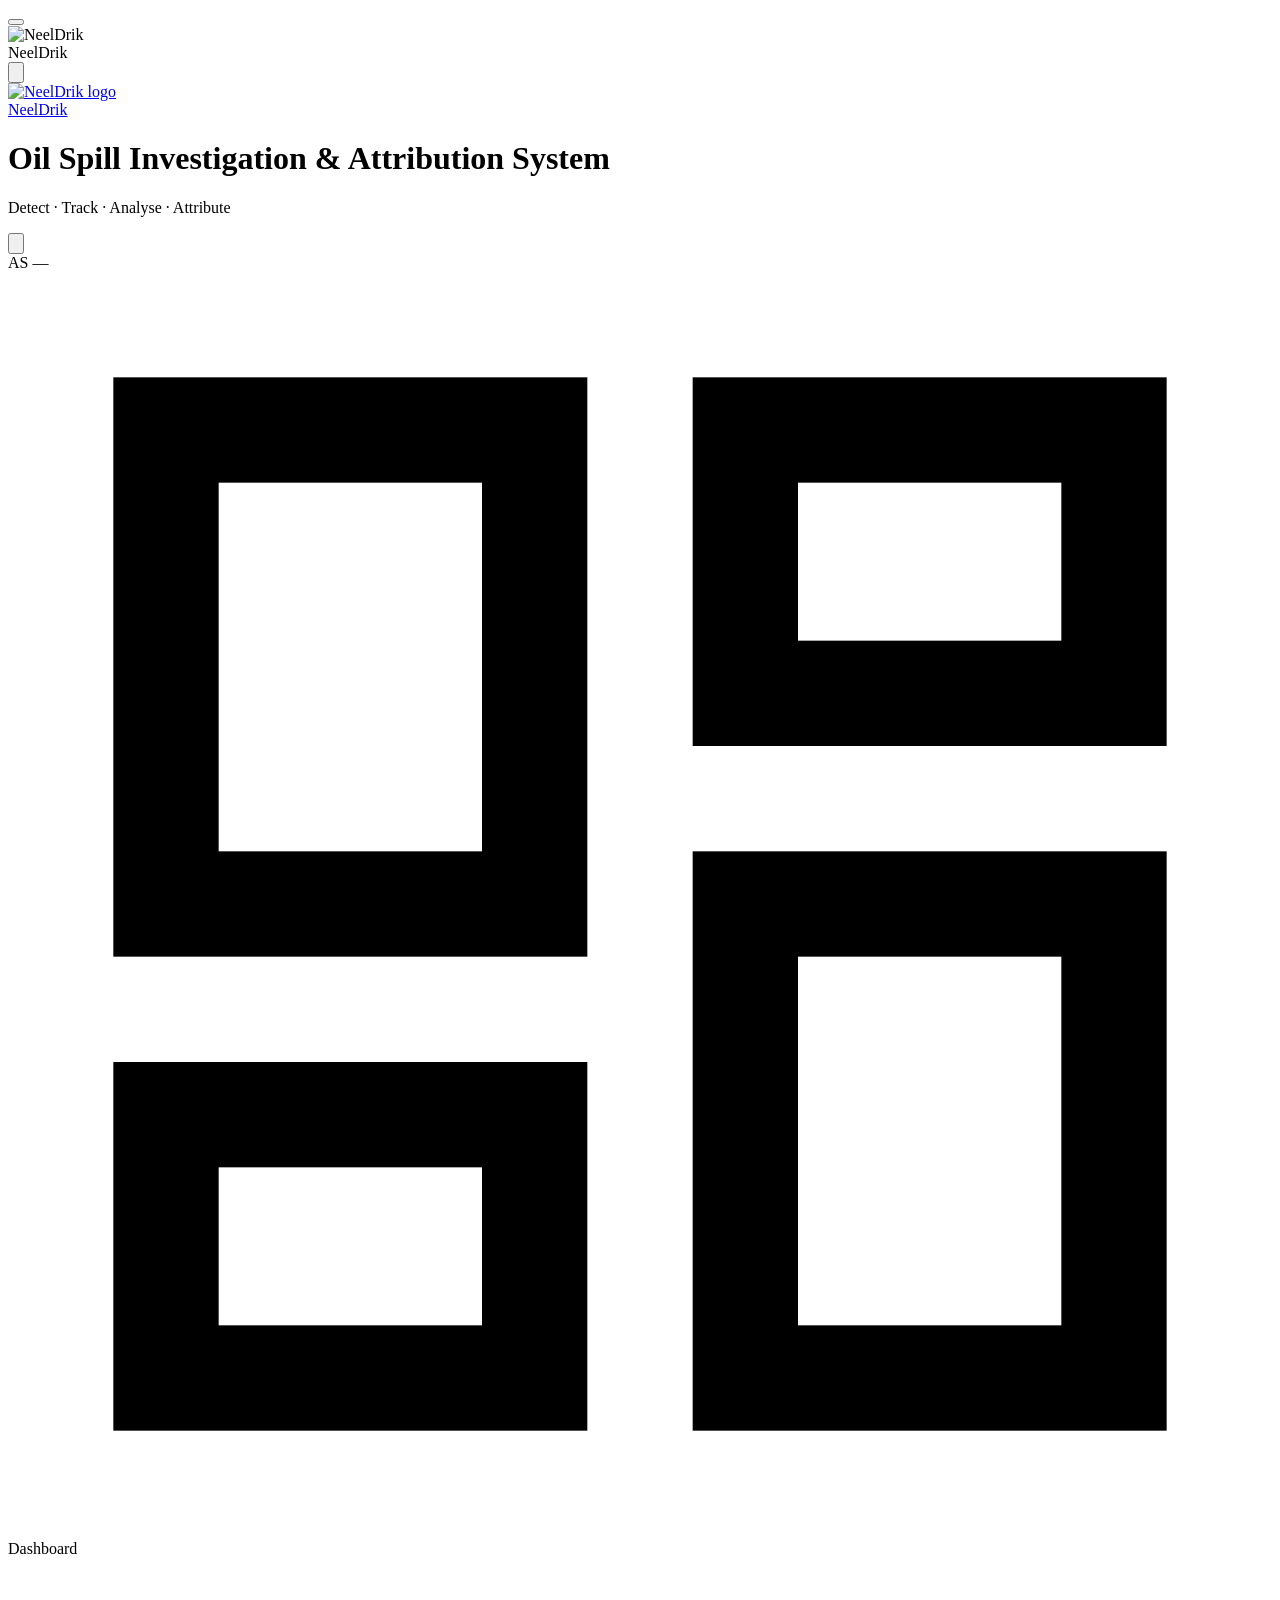
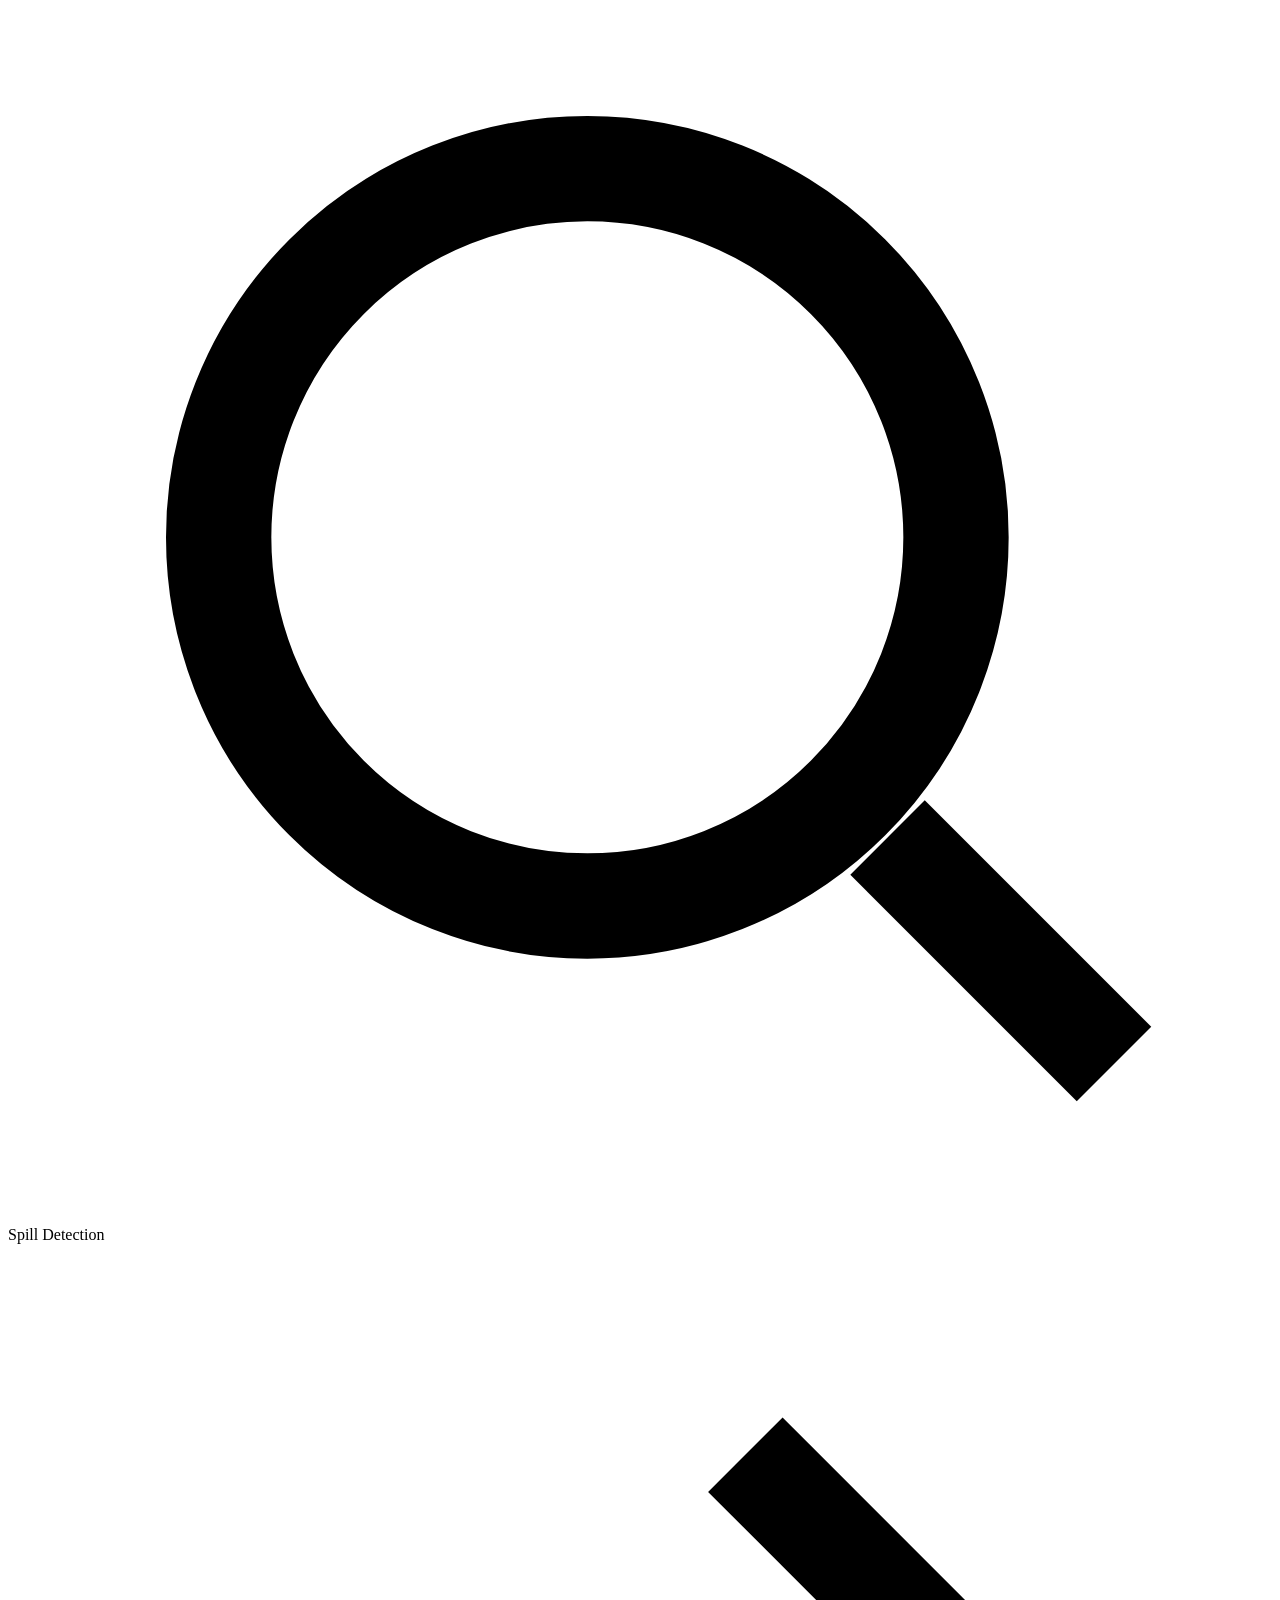
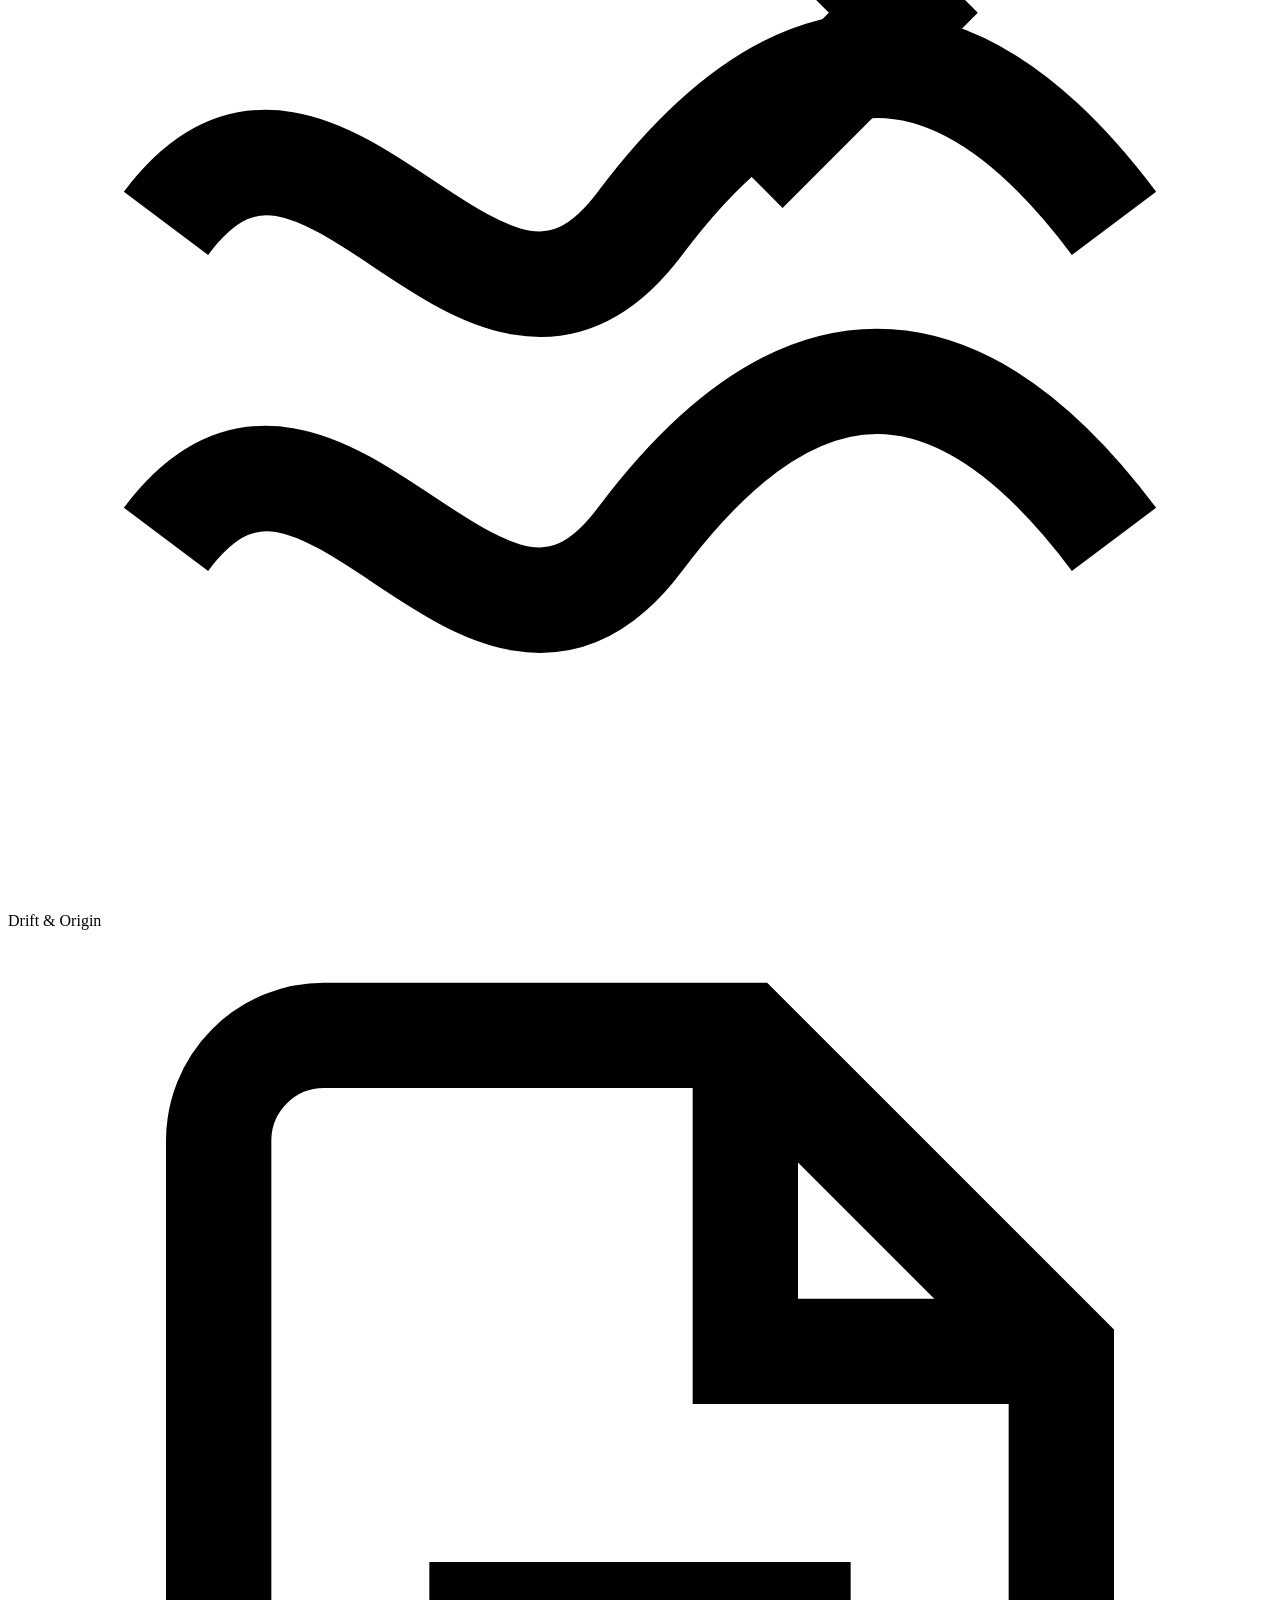
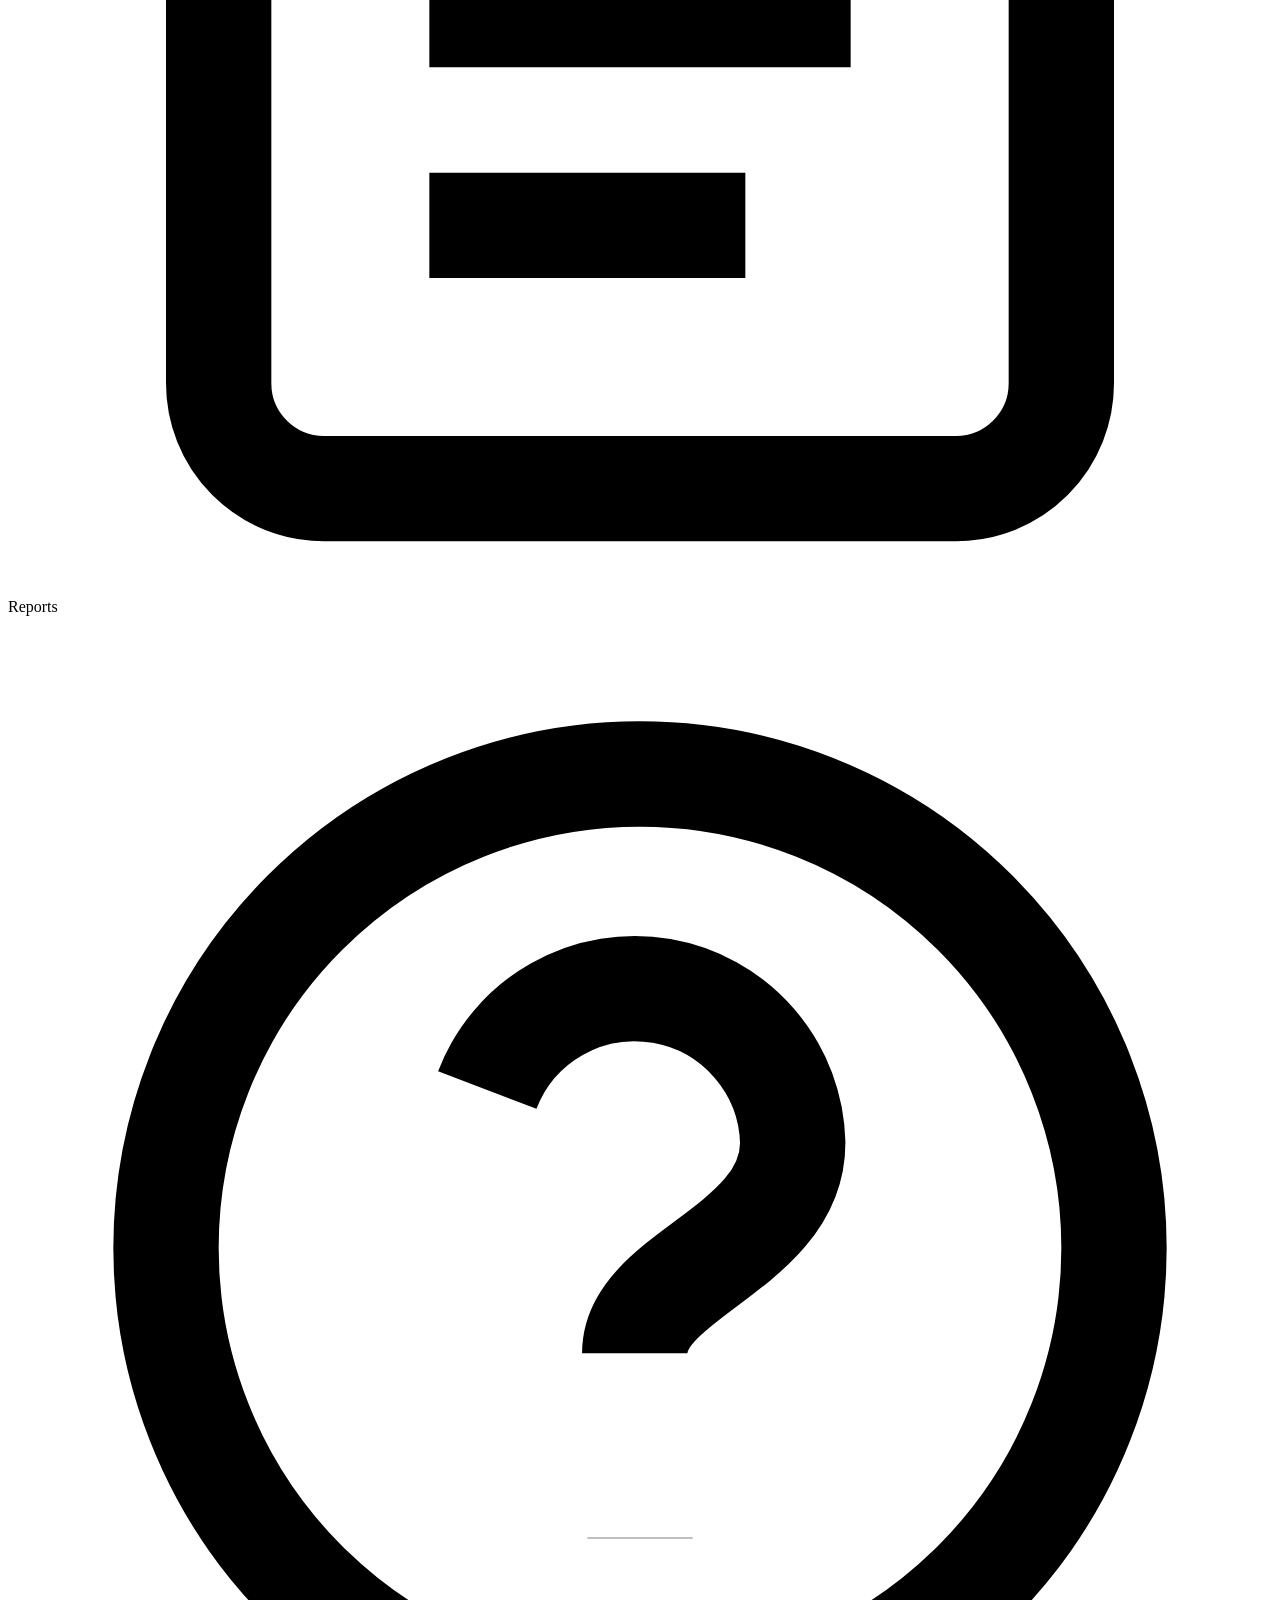
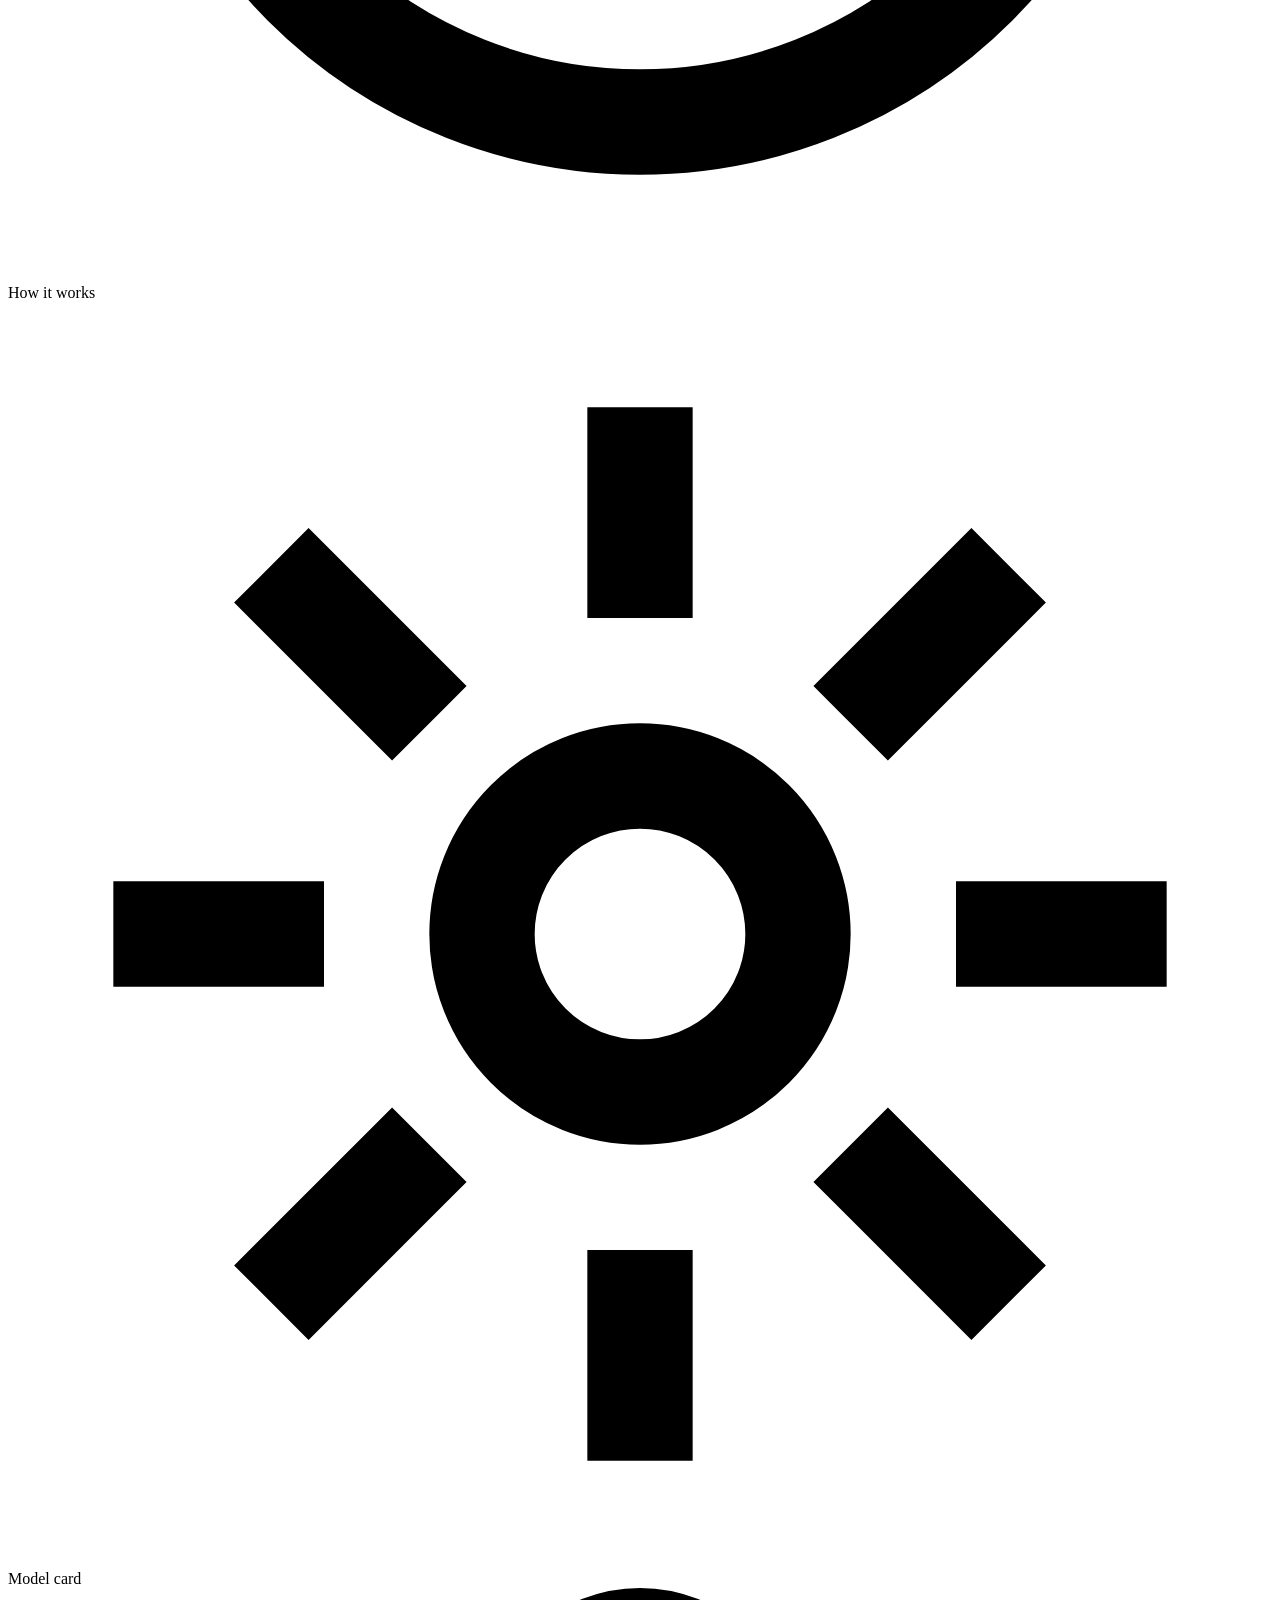
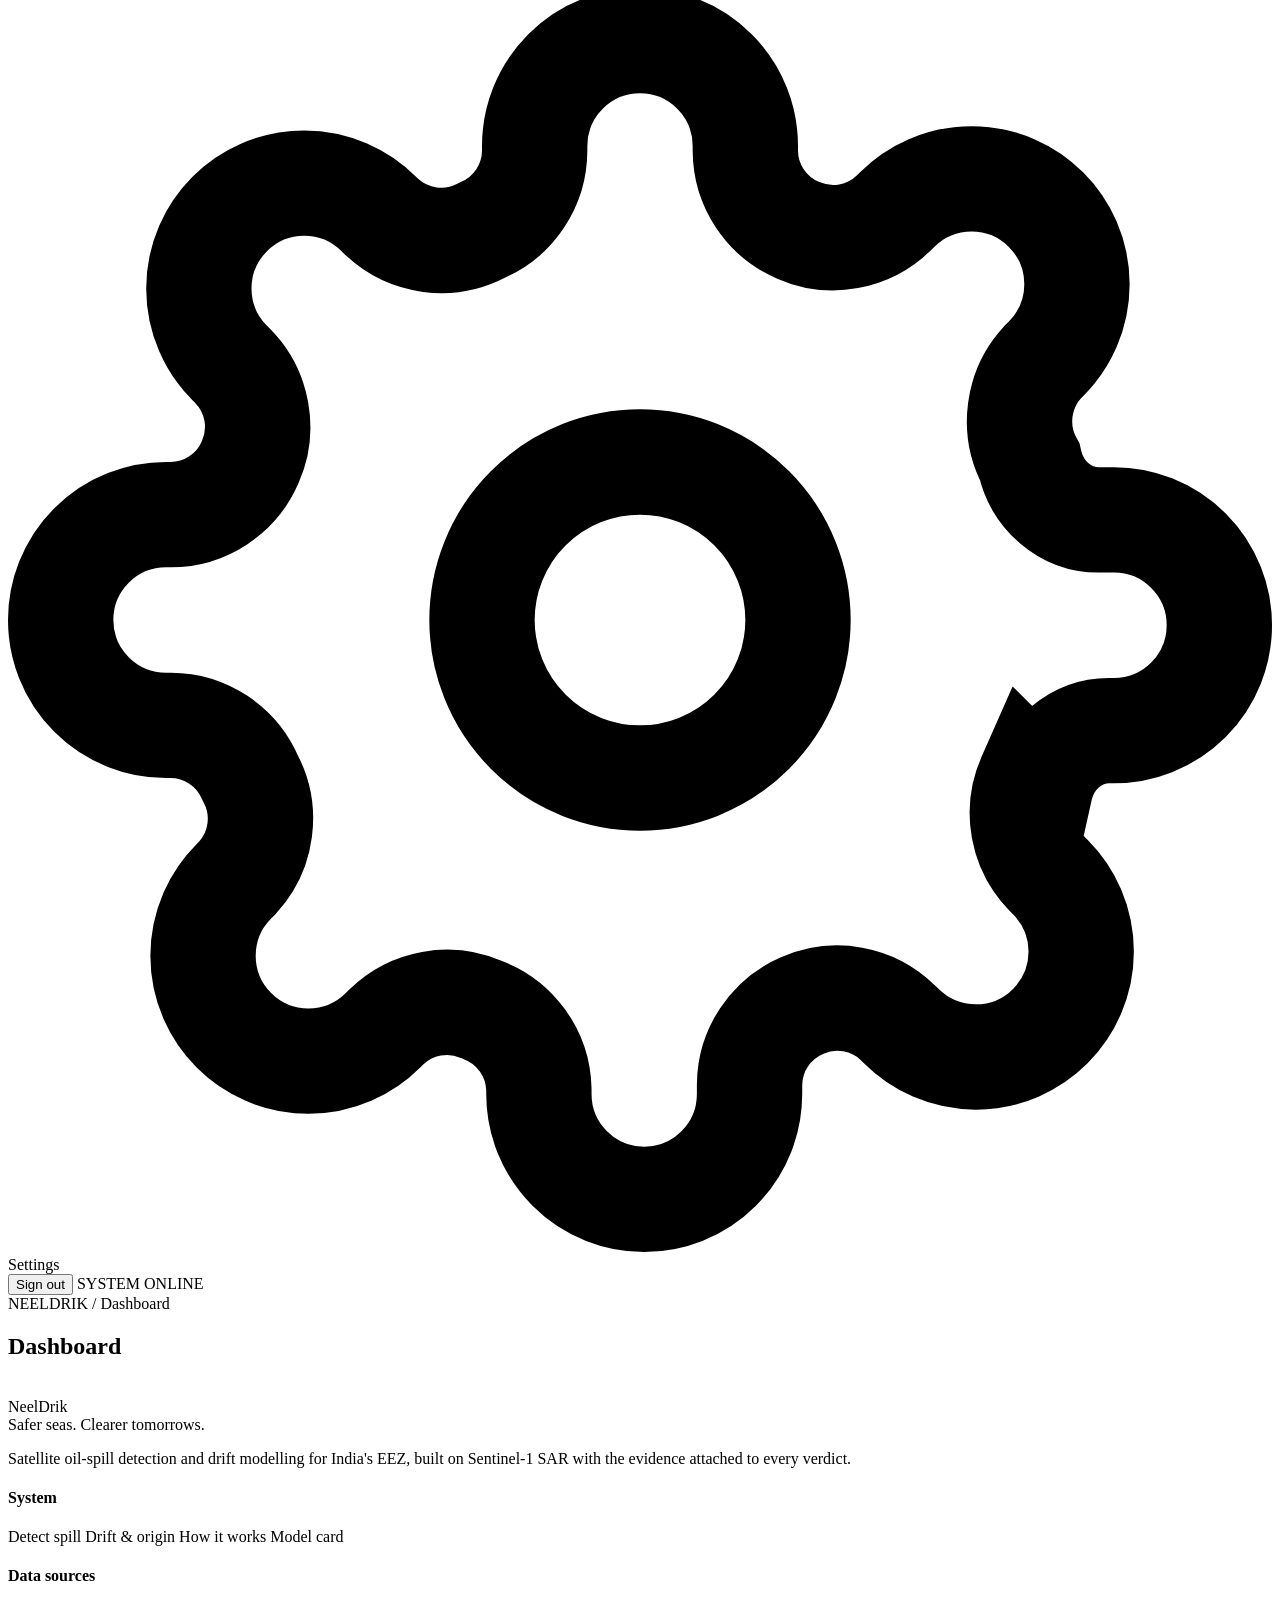
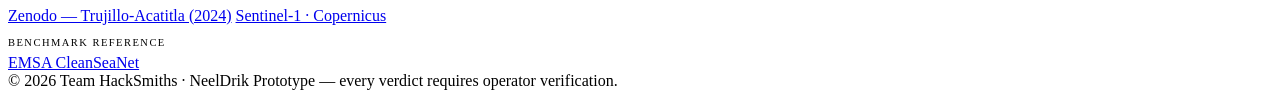
==== frontend/app.html @ c6e19e72 "Fix look-alike over-calling, flat 99.9% confidence and the detection-open race - decide.py: LOOKALIK" ====
<!doctype html>
<html lang="en" data-theme="light">
<head>
<meta charset="utf-8">
<script>
/* Applied before first paint so the theme never flashes. */
(function(){try{
  var t=localStorage.getItem('nd-theme');
  document.documentElement.setAttribute('data-theme', t==='dark'?'dark':'light');
}catch(e){document.documentElement.setAttribute('data-theme','light');}})();
</script>

<meta name="viewport" content="width=device-width,initial-scale=1,viewport-fit=cover">
<meta name="theme-color" content="#EAF1F8" media="(prefers-color-scheme: light)">
<meta name="theme-color" content="#050B18" media="(prefers-color-scheme: dark)">
<title>NeelDrik — detection console</title>
<link rel="icon" href="/static/img/favicon.png" type="image/png">
<link rel="preconnect" href="https://fonts.googleapis.com">
<link rel="preconnect" href="https://fonts.gstatic.com" crossorigin>
<link href="https://fonts.googleapis.com/css2?family=Plus+Jakarta+Sans:wght@400;500;600;700;800&family=JetBrains+Mono:wght@400;500&display=swap" rel="stylesheet">
<link rel="stylesheet" href="https://unpkg.com/leaflet@1.9.4/dist/leaflet.css">
<link rel="stylesheet" href="/static/css/app.css?v=202609210912">
</head>
<body>

<!-- Below 880px the rail becomes an off-canvas drawer, so this bar carries
     the brand and the only way back to navigation. -->
<div class="mobilebar">
  <button class="burger" id="burger" aria-label="Open navigation" aria-expanded="false">
    <span></span><span></span><span></span>
  </button>
  <div class="brand brand-sm">
    <img class="brand-mark" src="/static/img/neeldrik-mark.png" alt="NeelDrik">
    <div>
      <div class="brand-name">NeelDrik</div>
    </div>
  </div>
  <button class="themetoggle" aria-label="Switch theme" title="Switch theme"><svg class="i-sun" viewBox="0 0 24 24" fill="none" stroke="currentColor" stroke-width="2" stroke-linecap="round"><circle cx="12" cy="12" r="4"/><path d="M12 2v2M12 20v2M2 12h2M20 12h2M4.9 4.9l1.4 1.4M17.7 17.7l1.4 1.4M19.1 4.9l-1.4 1.4M6.3 17.7l-1.4 1.4"/></svg><svg class="i-moon" viewBox="0 0 24 24" fill="none" stroke="currentColor" stroke-width="2" stroke-linecap="round" stroke-linejoin="round"><path d="M21 12.8A9 9 0 1 1 11.2 3a7 7 0 0 0 9.8 9.8z"/></svg></button>
</div>
<div class="scrim" id="scrim"></div>

<header class="apphead">
  <a class="brand" href="#ops">
    <img class="brand-mark" src="/static/img/neeldrik-mark.png" alt="NeelDrik logo">
    <div>
      <div class="brand-name">NeelDrik</div>
    </div>
  </a>
  <div class="apphead-title">
    <h1>Oil Spill Investigation &amp; Attribution System</h1>
    <p>Detect · Track · Analyse · Attribute</p>
  </div>
  <div class="apphead-right">
    <button class="themetoggle" id="themetoggle" aria-label="Switch theme" title="Switch theme"><svg class="i-sun" viewBox="0 0 24 24" fill="none" stroke="currentColor" stroke-width="2" stroke-linecap="round"><circle cx="12" cy="12" r="4"/><path d="M12 2v2M12 20v2M2 12h2M20 12h2M4.9 4.9l1.4 1.4M17.7 17.7l1.4 1.4M19.1 4.9l-1.4 1.4M6.3 17.7l-1.4 1.4"/></svg><svg class="i-moon" viewBox="0 0 24 24" fill="none" stroke="currentColor" stroke-width="2" stroke-linecap="round" stroke-linejoin="round"><path d="M21 12.8A9 9 0 1 1 11.2 3a7 7 0 0 0 9.8 9.8z"/></svg></button>
    <div class="userchip"><span class="avatar" id="avatar">AS</span><img class="avatarimg hidden" id="avatarimg" alt="">
      <span class="uname" id="who">—</span></div>
  </div>
</header>


<div class="shell">

  <aside class="rail" id="rail">

    <nav id="nav" aria-label="Main">
      <a data-view="ops" class="on">
        <svg viewBox="0 0 24 24" fill="none" stroke="currentColor" stroke-width="2"><rect x="3" y="3" width="7" height="9"/><rect x="14" y="3" width="7" height="5"/><rect x="14" y="12" width="7" height="9"/><rect x="3" y="16" width="7" height="5"/></svg>
        Dashboard</a>
      <a data-view="detect">
        <svg viewBox="0 0 24 24" fill="none" stroke="currentColor" stroke-width="2"><circle cx="11" cy="11" r="7"/><path d="M21 21l-4.3-4.3"/></svg>
        Spill Detection</a>
      <a data-view="drift">
        <svg viewBox="0 0 24 24" fill="none" stroke="currentColor" stroke-width="2"><path d="M3 17c3-4 6 4 9 0s6-4 9 0"/><path d="M3 11c3-4 6 4 9 0s6-4 9 0"/><path d="M14 4l3 3-3 3"/></svg>
        Drift &amp; Origin</a>
      <a data-view="history">
        <svg viewBox="0 0 24 24" fill="none" stroke="currentColor" stroke-width="2"><path d="M14 2H6a2 2 0 0 0-2 2v16a2 2 0 0 0 2 2h12a2 2 0 0 0 2-2V8z"/><path d="M14 2v6h6M8 13h8M8 17h6"/></svg>
        Reports</a>
      <a data-view="how">
        <svg viewBox="0 0 24 24" fill="none" stroke="currentColor" stroke-width="2"><circle cx="12" cy="12" r="9"/><path d="M9.1 9a3 3 0 0 1 5.8 1c0 2-3 2.5-3 4"/><path d="M12 17.5v.01"/></svg>
        How it works</a>
      <a data-view="model">
        <svg viewBox="0 0 24 24" fill="none" stroke="currentColor" stroke-width="2"><circle cx="12" cy="12" r="3"/><path d="M12 2v4M12 18v4M2 12h4M18 12h4M5 5l3 3M16 16l3 3M19 5l-3 3M8 16l-3 3"/></svg>
        Model card</a>
      <a data-view="account">
        <svg viewBox="0 0 24 24" fill="none" stroke="currentColor" stroke-width="2"><circle cx="12" cy="12" r="3"/><path d="M19.4 15a1.65 1.65 0 0 0 .33 1.82l.06.06a2 2 0 1 1-2.83 2.83l-.06-.06a1.65 1.65 0 0 0-1.82-.33 1.65 1.65 0 0 0-1 1.51V21a2 2 0 1 1-4 0v-.09A1.65 1.65 0 0 0 9 19.4a1.65 1.65 0 0 0-1.82.33l-.06.06a2 2 0 1 1-2.83-2.83l.06-.06A1.65 1.65 0 0 0 4.6 15a1.65 1.65 0 0 0-1.51-1H3a2 2 0 1 1 0-4h.09A1.65 1.65 0 0 0 4.6 9a1.65 1.65 0 0 0-.33-1.82l-.06-.06a2 2 0 1 1 2.83-2.83l.06.06A1.65 1.65 0 0 0 9 4.6a1.65 1.65 0 0 0 1-1.51V3a2 2 0 1 1 4 0v.09a1.65 1.65 0 0 0 1 1.51 1.65 1.65 0 0 0 1.82-.33l.06-.06a2 2 0 1 1 2.83 2.83l-.06.06A1.65 1.65 0 0 0 19.4 9c.14.63.67 1.1 1.31 1.1H21a2 2 0 1 1 0 4h-.09c-.64 0-1.17.47-1.31 1.1z"/></svg>
        Settings</a>
    </nav>

    <div class="rail-foot">
      <button class="btn ghost sm" id="logout">Sign out</button>
      <span class="livechip"><i></i>SYSTEM ONLINE</span>
      <div class="dimmer mono" id="clock"></div>
    </div>
  </aside>

  <main class="main">
    <header class="topbar">
      <div class="topbar-left">
        <div class="crumb" id="crumb">NEELDRIK / Dashboard</div>
        <h2 id="vtitle">Dashboard</h2>
      </div>
      <div class="topbar-right">
        <div class="dim mono" id="vmeta"></div>
      </div>
    </header>

    <div class="view" id="view"></div>

    <footer class="appfoot">
      <div class="foot-grid">
        <div class="foot-brand">
          <div class="brand brand-sm">
            <img class="brand-mark" src="/static/img/neeldrik-mark.png" alt="">
            <div>
              <div class="brand-name">NeelDrik</div>
              <div class="brand-sub">Safer seas. Clearer tomorrows.</div>
            </div>
          </div>
          <p class="foot-note">
            Satellite oil-spill detection and drift modelling for India's EEZ,
            built on Sentinel-1 SAR with the evidence attached to every verdict.
          </p>
        </div>
        <div>
          <h4>System</h4>
          <a data-view="detect">Detect spill</a>
          <a data-view="drift">Drift &amp; origin</a>
          <a data-view="how">How it works</a>
          <a data-view="model">Model card</a>
        </div>
        <div>
          <h4>Data sources</h4>
          <a href="https://zenodo.org/records/13761290" target="_blank" rel="noopener">Zenodo — Trujillo-Acatitla (2024)</a>
          <a href="https://dataspace.copernicus.eu/" target="_blank" rel="noopener">Sentinel-1 · Copernicus</a>
          <span class="dimmer" style="display:block;margin:12px 0 6px;font-size:10.5px;letter-spacing:.14em;text-transform:uppercase">Benchmark reference</span>
          <a href="https://www.emsa.europa.eu/csn-menu.html" target="_blank" rel="noopener">EMSA CleanSeaNet</a>
        </div>
      </div>
      <div class="foot-bar">
        <span>© 2026 Team HackSmiths · NeelDrik</span>
        <span class="dimmer">Prototype — every verdict requires operator verification.</span>
      </div>
    </footer>
  </main>

</div>

<script src="https://unpkg.com/leaflet@1.9.4/dist/leaflet.js"></script>
<script src="/static/js/api.js?v=202609210912"></script>
<script src="/static/js/ops.js?v=202609210912"></script>
<script src="/static/js/app.js?v=202609210912"></script>
<script>
/* Off-canvas drawer + footer routing. Kept out of app.js so the view layer
   stays the single owner of rendering. */
(function () {
  var rail = document.getElementById('rail'),
      burger = document.getElementById('burger'),
      scrim = document.getElementById('scrim');

  function setOpen(on) {
    rail.classList.toggle('open', on);
    scrim.classList.toggle('on', on);
    burger.classList.toggle('x', on);
    burger.setAttribute('aria-expanded', on ? 'true' : 'false');
    document.body.style.overflow = on ? 'hidden' : '';
  }

  burger.addEventListener('click', function () {
    setOpen(!rail.classList.contains('open'));
  });
  scrim.addEventListener('click', function () { setOpen(false); });
  document.addEventListener('keydown', function (e) {
    if (e.key === 'Escape') setOpen(false);
  });
  addEventListener('resize', function () { if (innerWidth > 880) setOpen(false); });

  document.addEventListener('click', function (e) {
    if (e.target.closest('#nav a')) setOpen(false);

    var f = e.target.closest('.foot-grid a[data-view]');
    if (!f) return;
    e.preventDefault();
    setOpen(false);
    var t = document.querySelector('#nav a[data-view="' + f.dataset.view + '"]');
    if (t) { t.click(); window.scrollTo({ top: 0, behavior: 'smooth' }); }
  });
})();
</script>
<script>
(function(){
  document.querySelectorAll('.themetoggle').forEach(function(b){
    b.addEventListener('click',function(){
      var next=document.documentElement.getAttribute('data-theme')==='dark'?'light':'dark';
      document.documentElement.setAttribute('data-theme',next);
      try{localStorage.setItem('nd-theme',next);}catch(e){}
    });
  });
})();
</script>
</body>
</html>
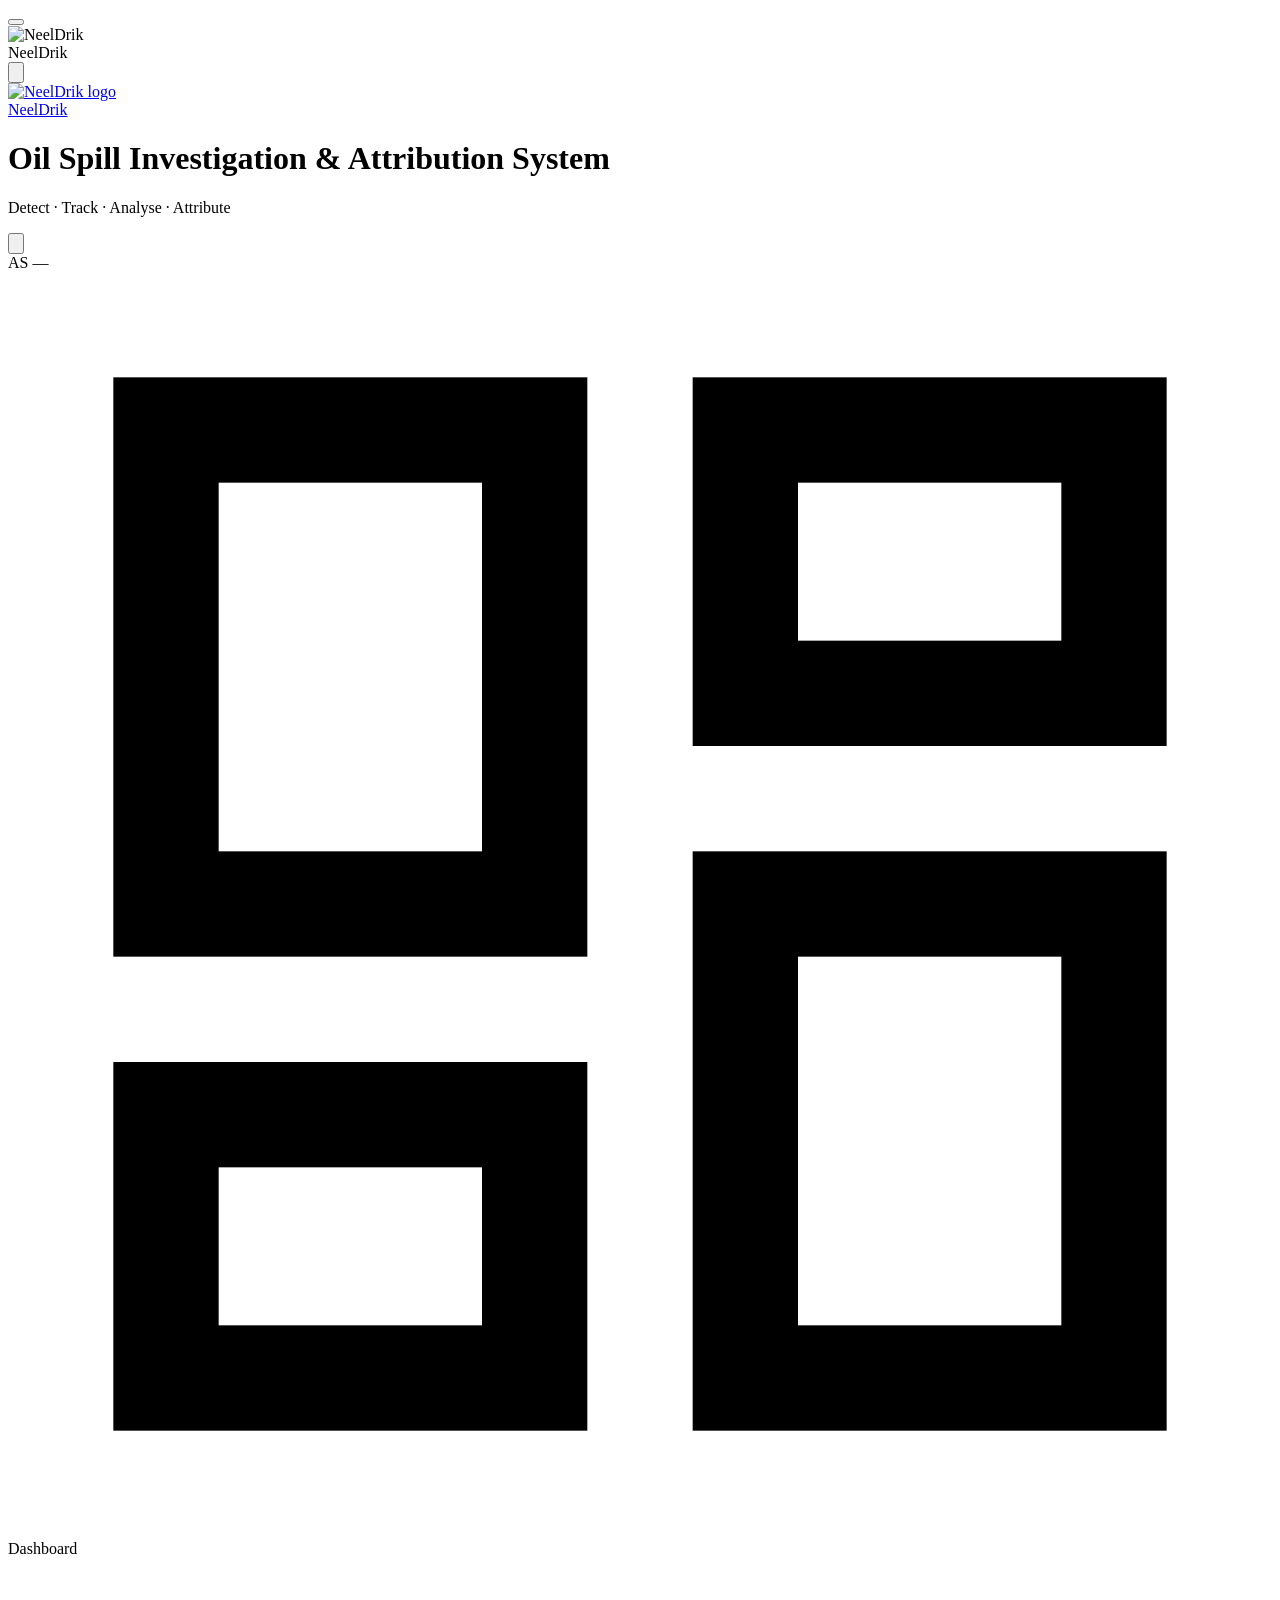
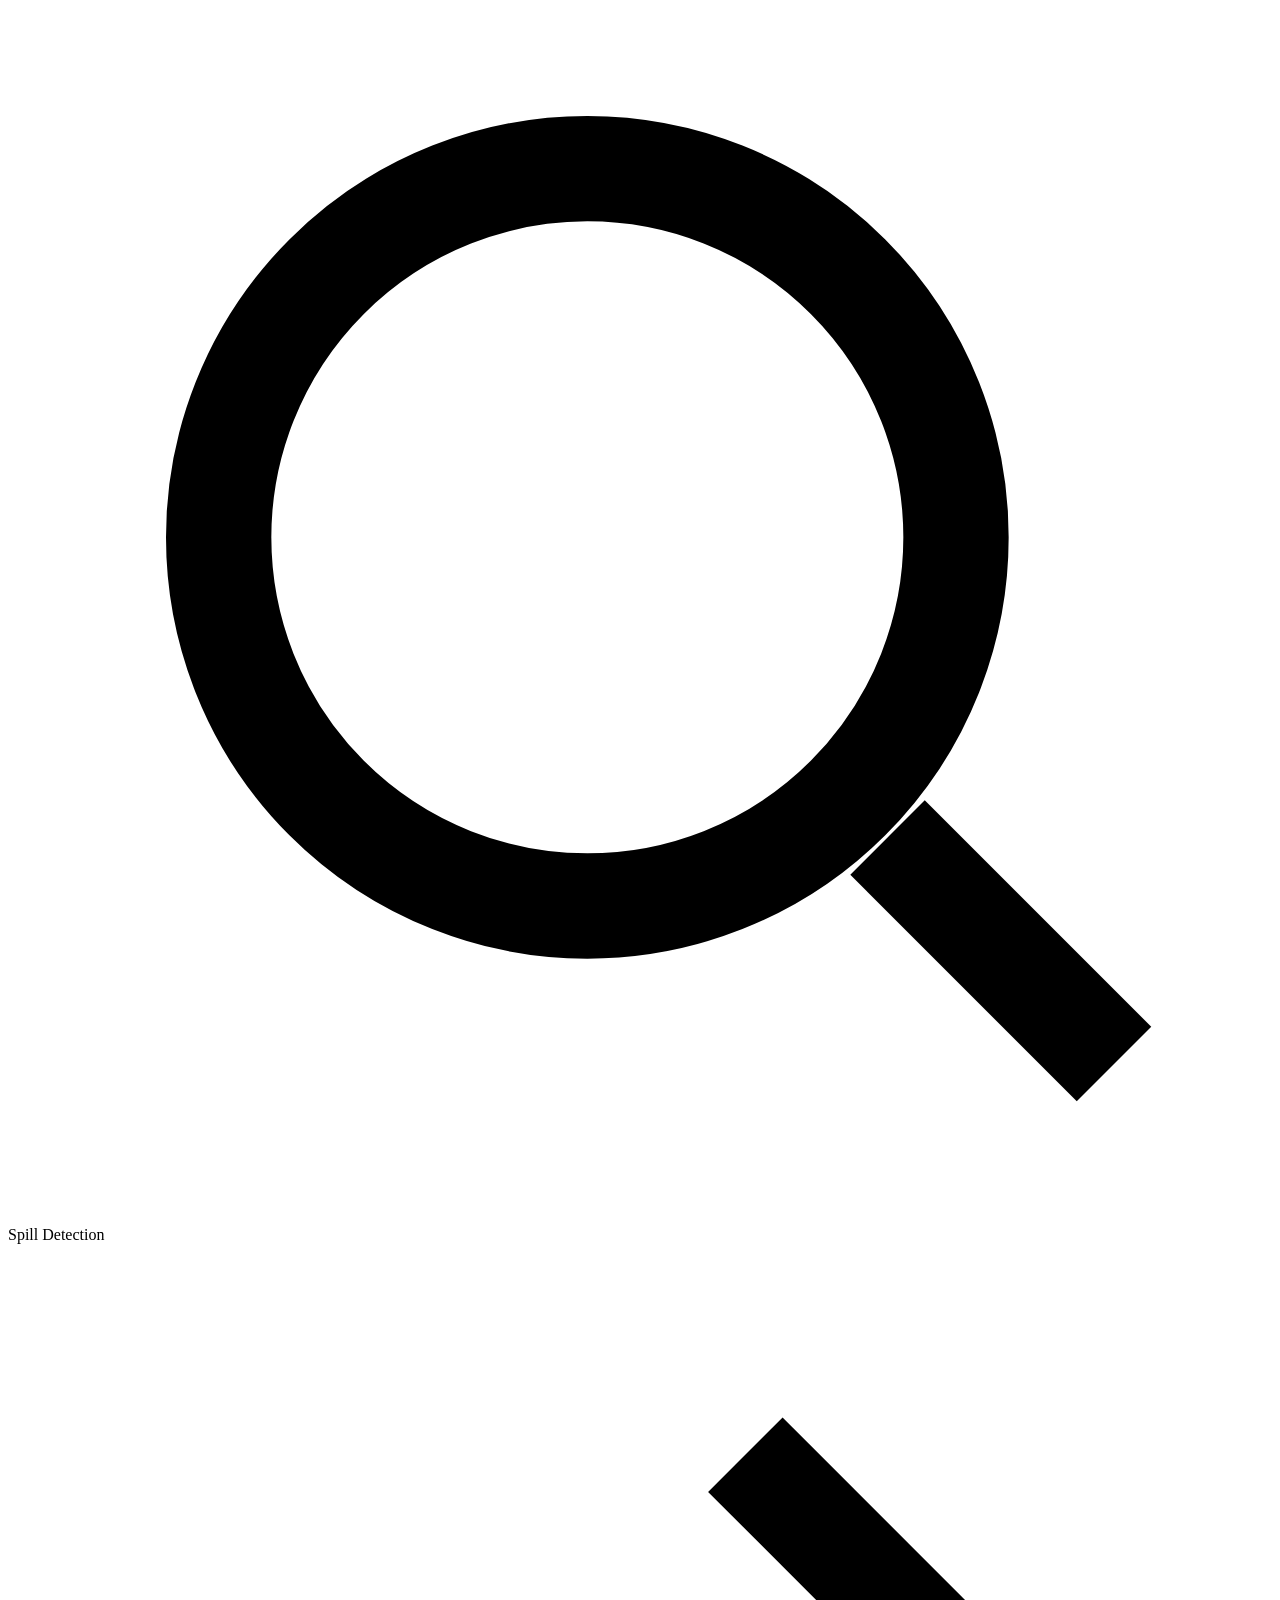
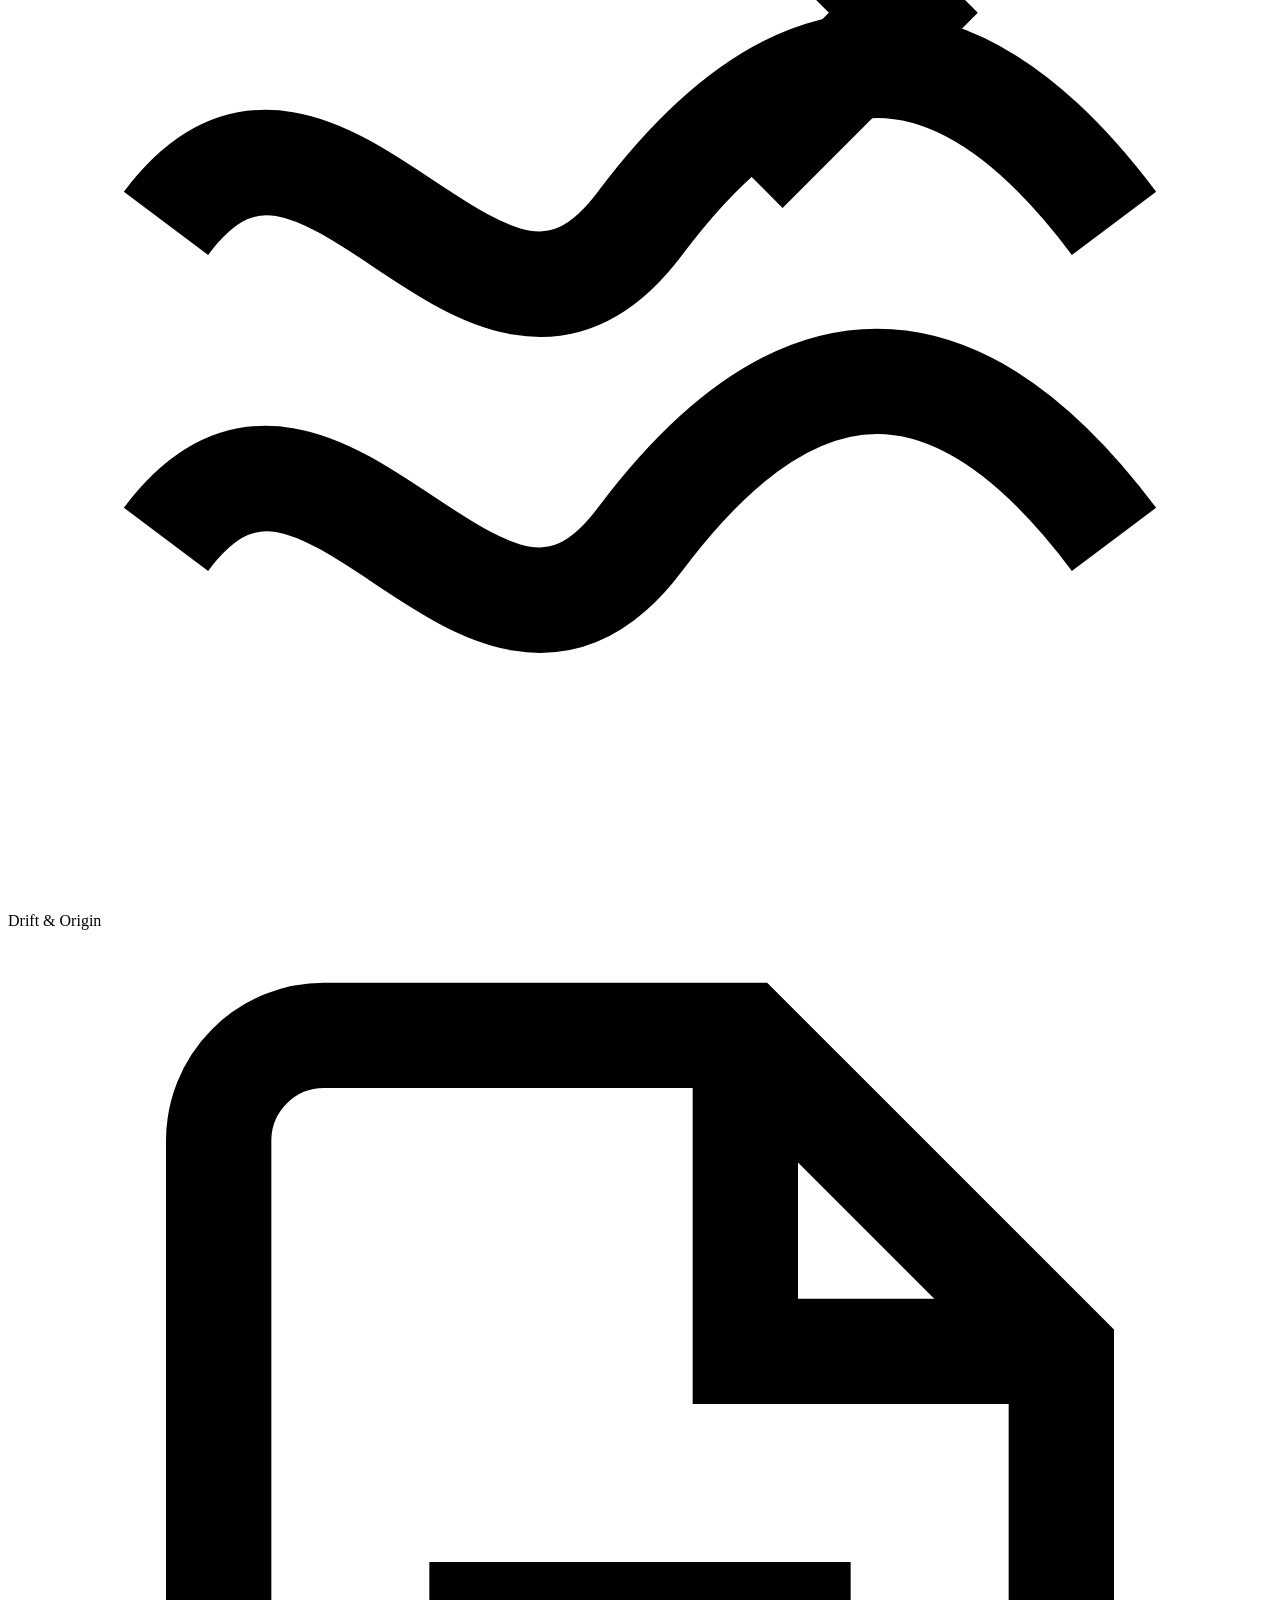
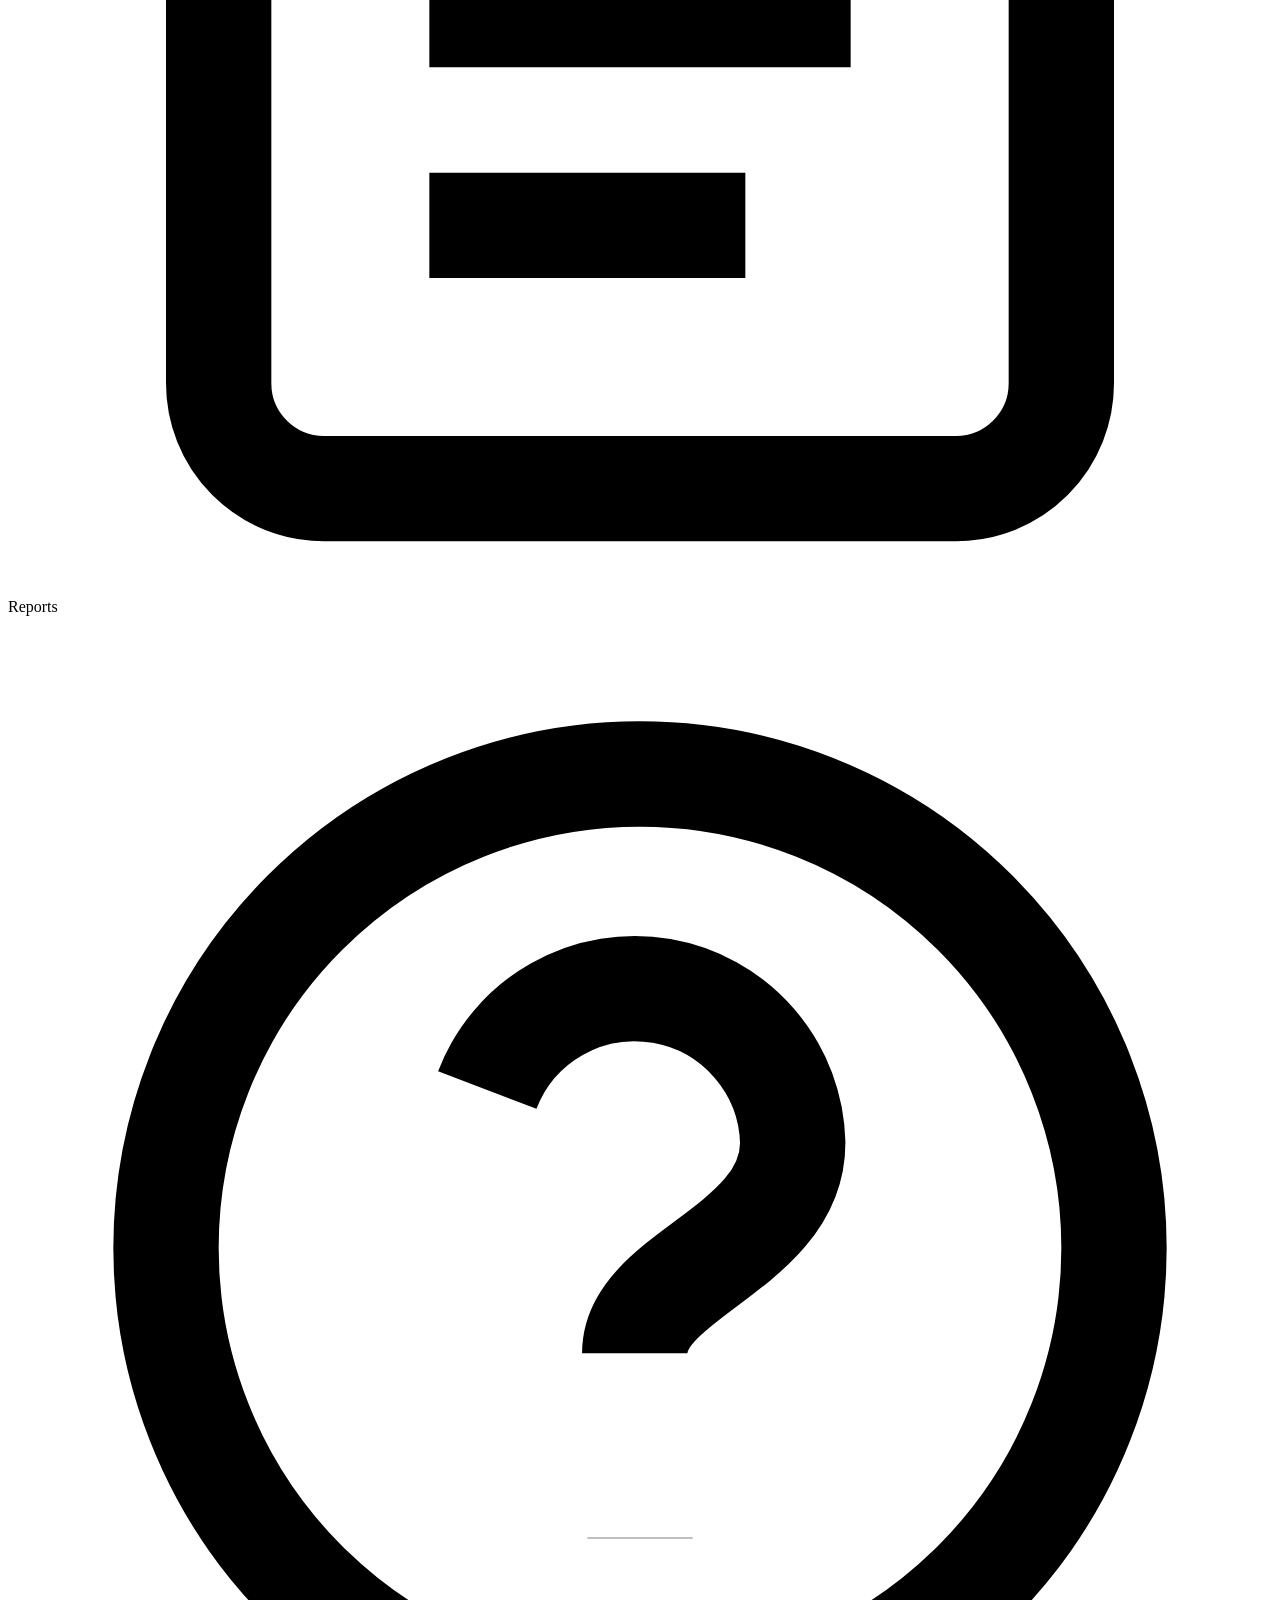
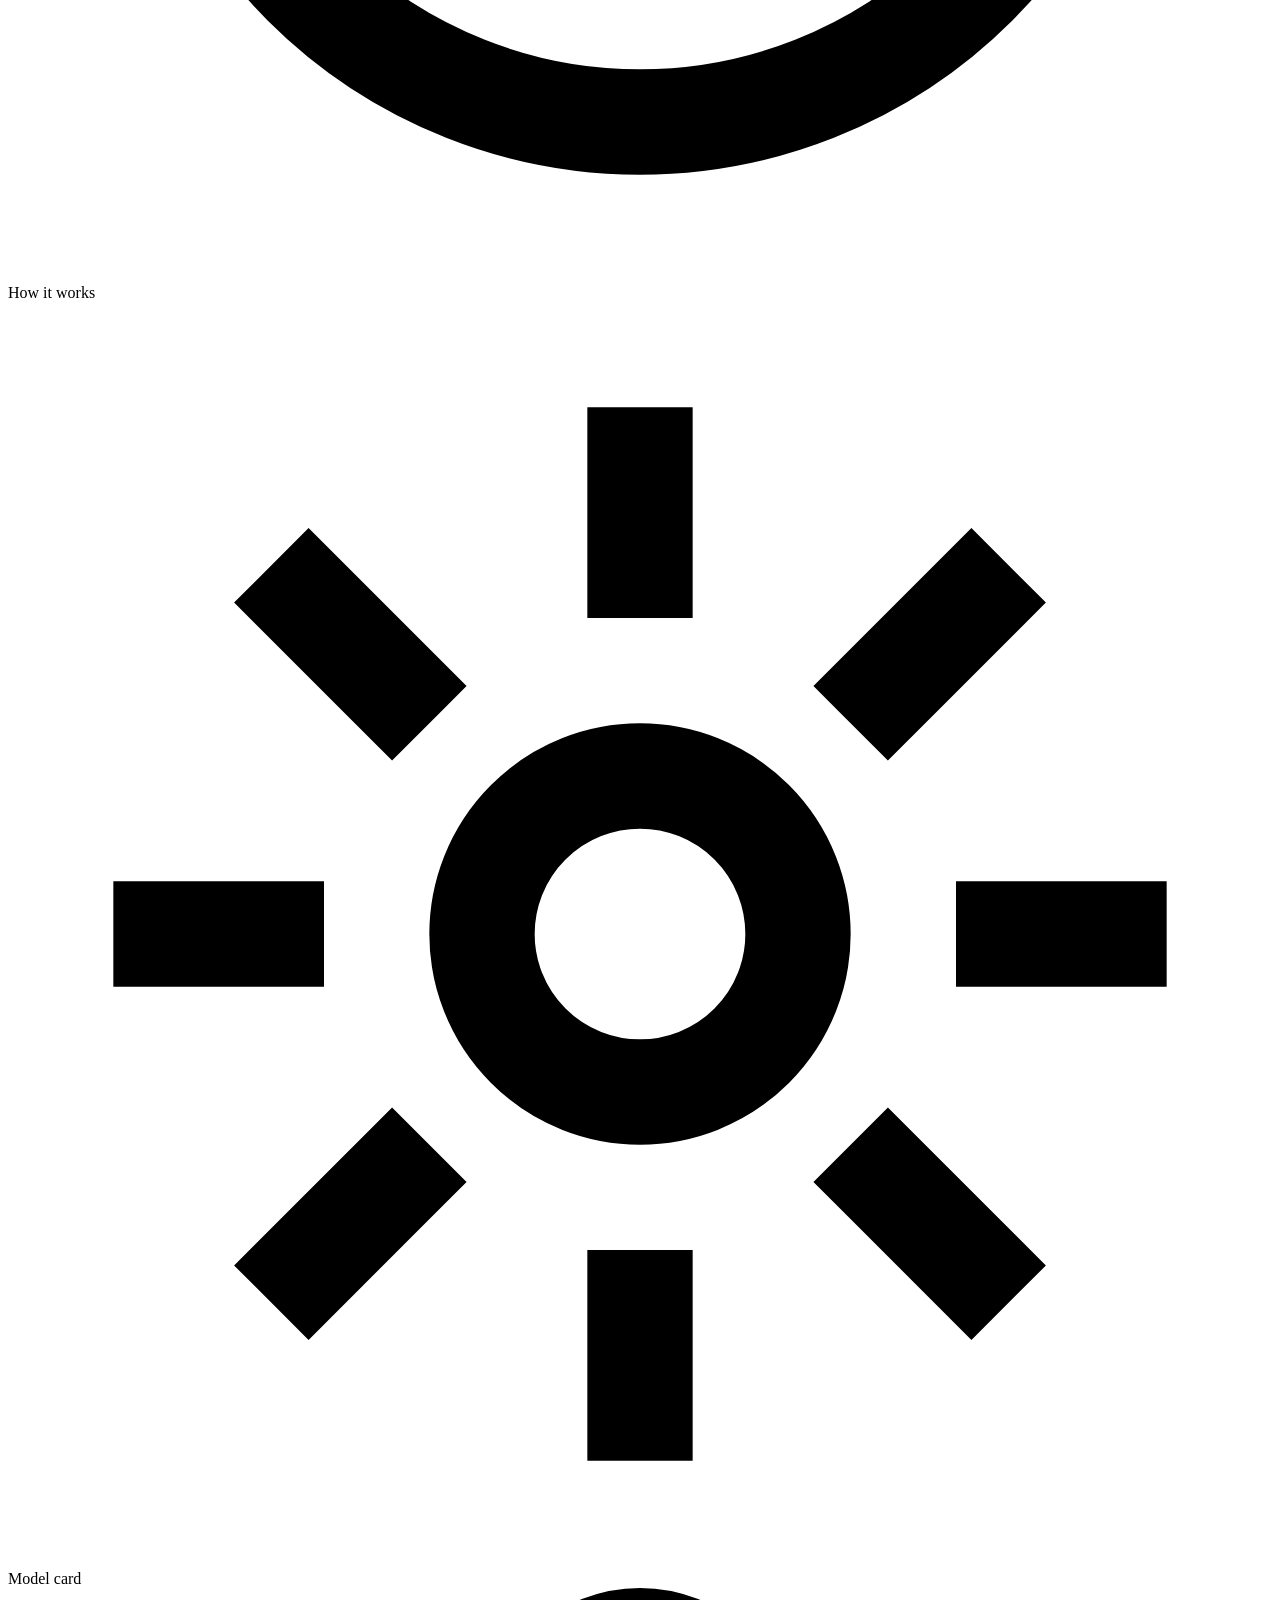
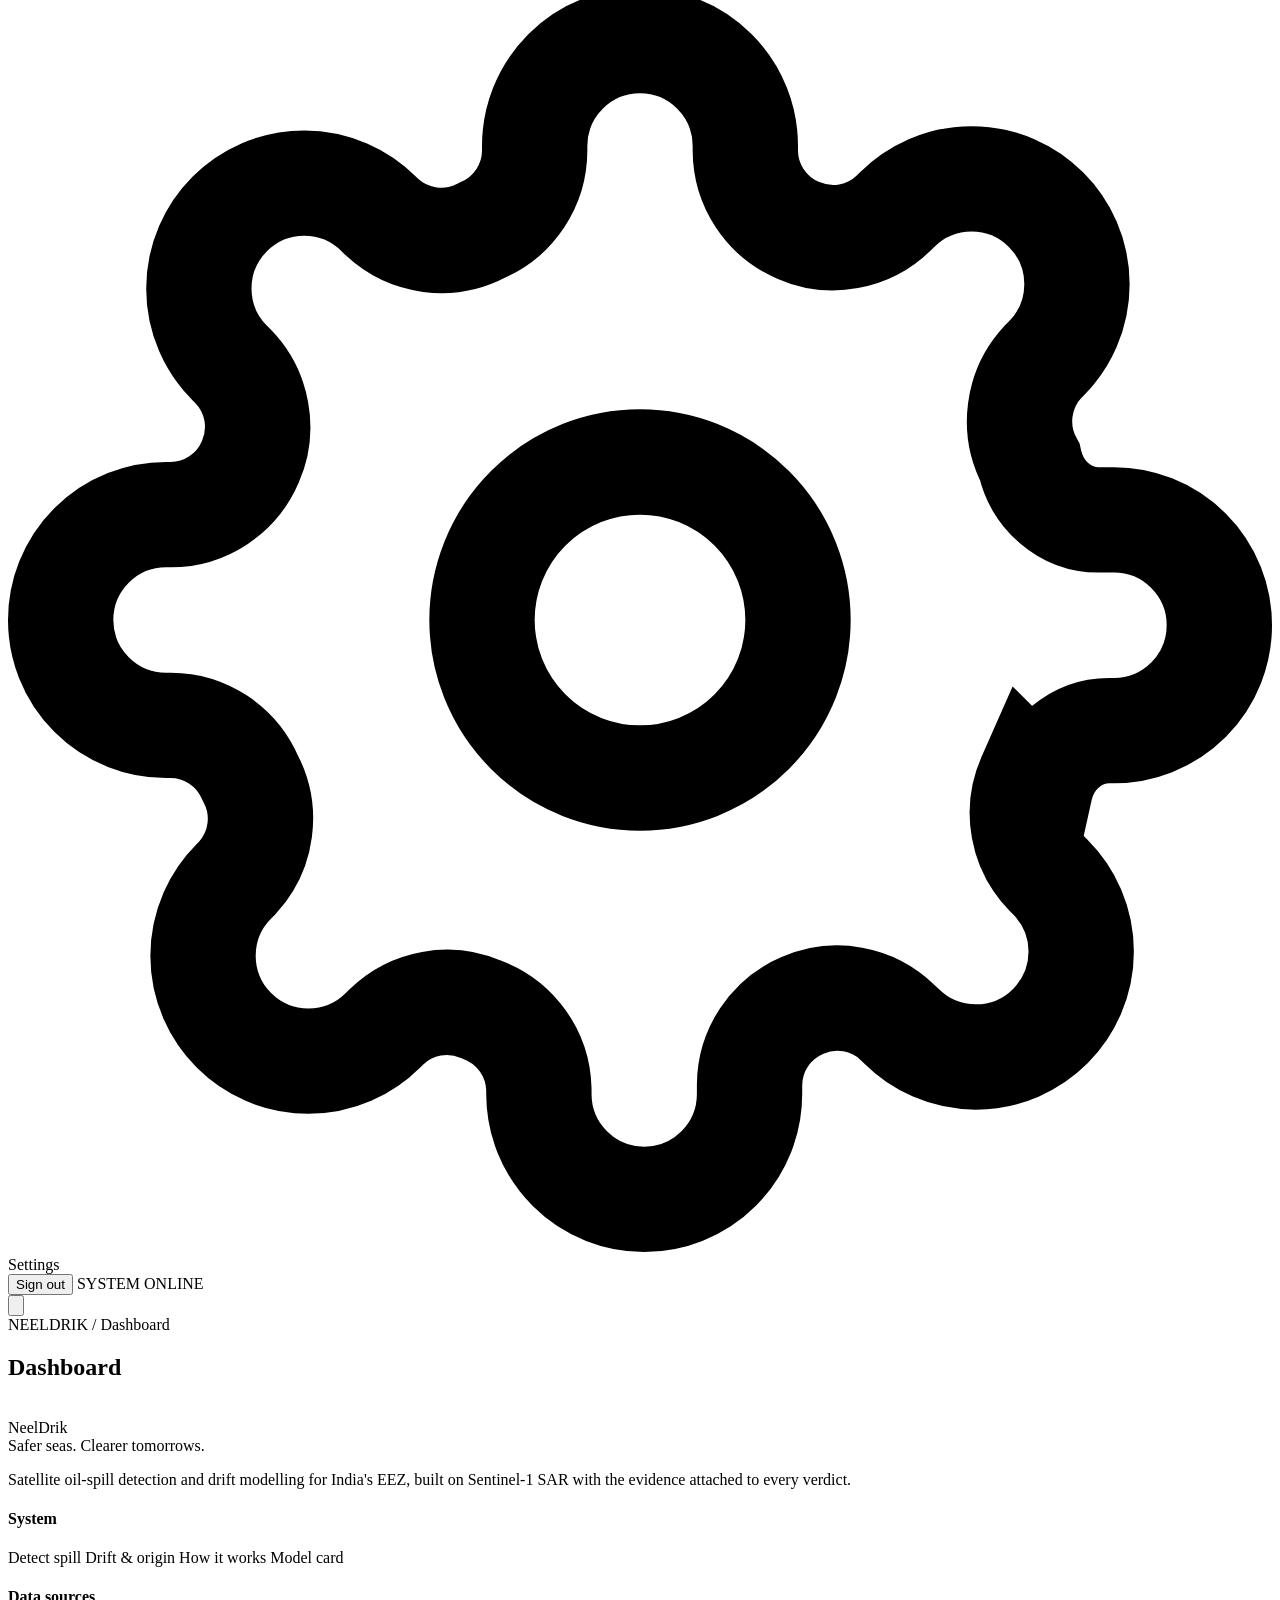
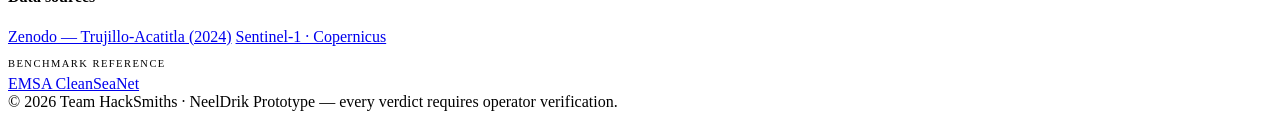
==== commit ae277e56: "Read a GeoTIFF's own coordinates, pin the sidebar, start every visit clean - preprocess.py can now r" ====
--- a/frontend/app.html
+++ b/frontend/app.html
@@ -19,7 +19,7 @@
 <link rel="preconnect" href="https://fonts.gstatic.com" crossorigin>
 <link href="https://fonts.googleapis.com/css2?family=Plus+Jakarta+Sans:wght@400;500;600;700;800&family=JetBrains+Mono:wght@400;500&display=swap" rel="stylesheet">
 <link rel="stylesheet" href="https://unpkg.com/leaflet@1.9.4/dist/leaflet.css">
-<link rel="stylesheet" href="/static/css/app.css?v=202609210912">
+<link rel="stylesheet" href="/static/css/app.css?v=202609212050">
 </head>
 <body>
 
@@ -96,8 +96,15 @@
   <main class="main">
     <header class="topbar">
       <div class="topbar-left">
-        <div class="crumb" id="crumb">NEELDRIK / Dashboard</div>
-        <h2 id="vtitle">Dashboard</h2>
+        <button class="railtoggle" id="railtoggle" aria-label="Show or hide the sidebar"
+                aria-expanded="true" title="Show or hide the sidebar">
+          <svg viewBox="0 0 24 24" fill="none" stroke="currentColor" stroke-width="2"
+               stroke-linecap="round"><rect x="3" y="4" width="18" height="16" rx="2"/><path d="M9 4v16"/></svg>
+        </button>
+        <div>
+          <div class="crumb" id="crumb">NEELDRIK / Dashboard</div>
+          <h2 id="vtitle">Dashboard</h2>
+        </div>
       </div>
       <div class="topbar-right">
         <div class="dim mono" id="vmeta"></div>
@@ -146,9 +153,9 @@
 </div>
 
 <script src="https://unpkg.com/leaflet@1.9.4/dist/leaflet.js"></script>
-<script src="/static/js/api.js?v=202609210912"></script>
-<script src="/static/js/ops.js?v=202609210912"></script>
-<script src="/static/js/app.js?v=202609210912"></script>
+<script src="/static/js/api.js?v=202609212050"></script>
+<script src="/static/js/ops.js?v=202609212050"></script>
+<script src="/static/js/app.js?v=202609212050"></script>
 <script>
 /* Off-canvas drawer + footer routing. Kept out of app.js so the view layer
    stays the single owner of rendering. */
@@ -173,6 +180,20 @@
     if (e.key === 'Escape') setOpen(false);
   });
   addEventListener('resize', function () { if (innerWidth > 880) setOpen(false); });
+
+  /* Desktop: collapse the sidebar out of the way. Remembered between visits,
+     because someone who wants the extra width wants it every time. */
+  var railBtn = document.getElementById('railtoggle');
+  function setCollapsed(on) {
+    document.body.classList.toggle('rail-collapsed', on);
+    railBtn.setAttribute('aria-expanded', on ? 'false' : 'true');
+    try { localStorage.setItem('nd-rail', on ? 'closed' : 'open'); } catch (e) {}
+  }
+  try { if (localStorage.getItem('nd-rail') === 'closed') setCollapsed(true); } catch (e) {}
+  railBtn.addEventListener('click', function () {
+    if (innerWidth <= 880) { setOpen(!rail.classList.contains('open')); return; }
+    setCollapsed(!document.body.classList.contains('rail-collapsed'));
+  });
 
   document.addEventListener('click', function (e) {
     if (e.target.closest('#nav a')) setOpen(false);
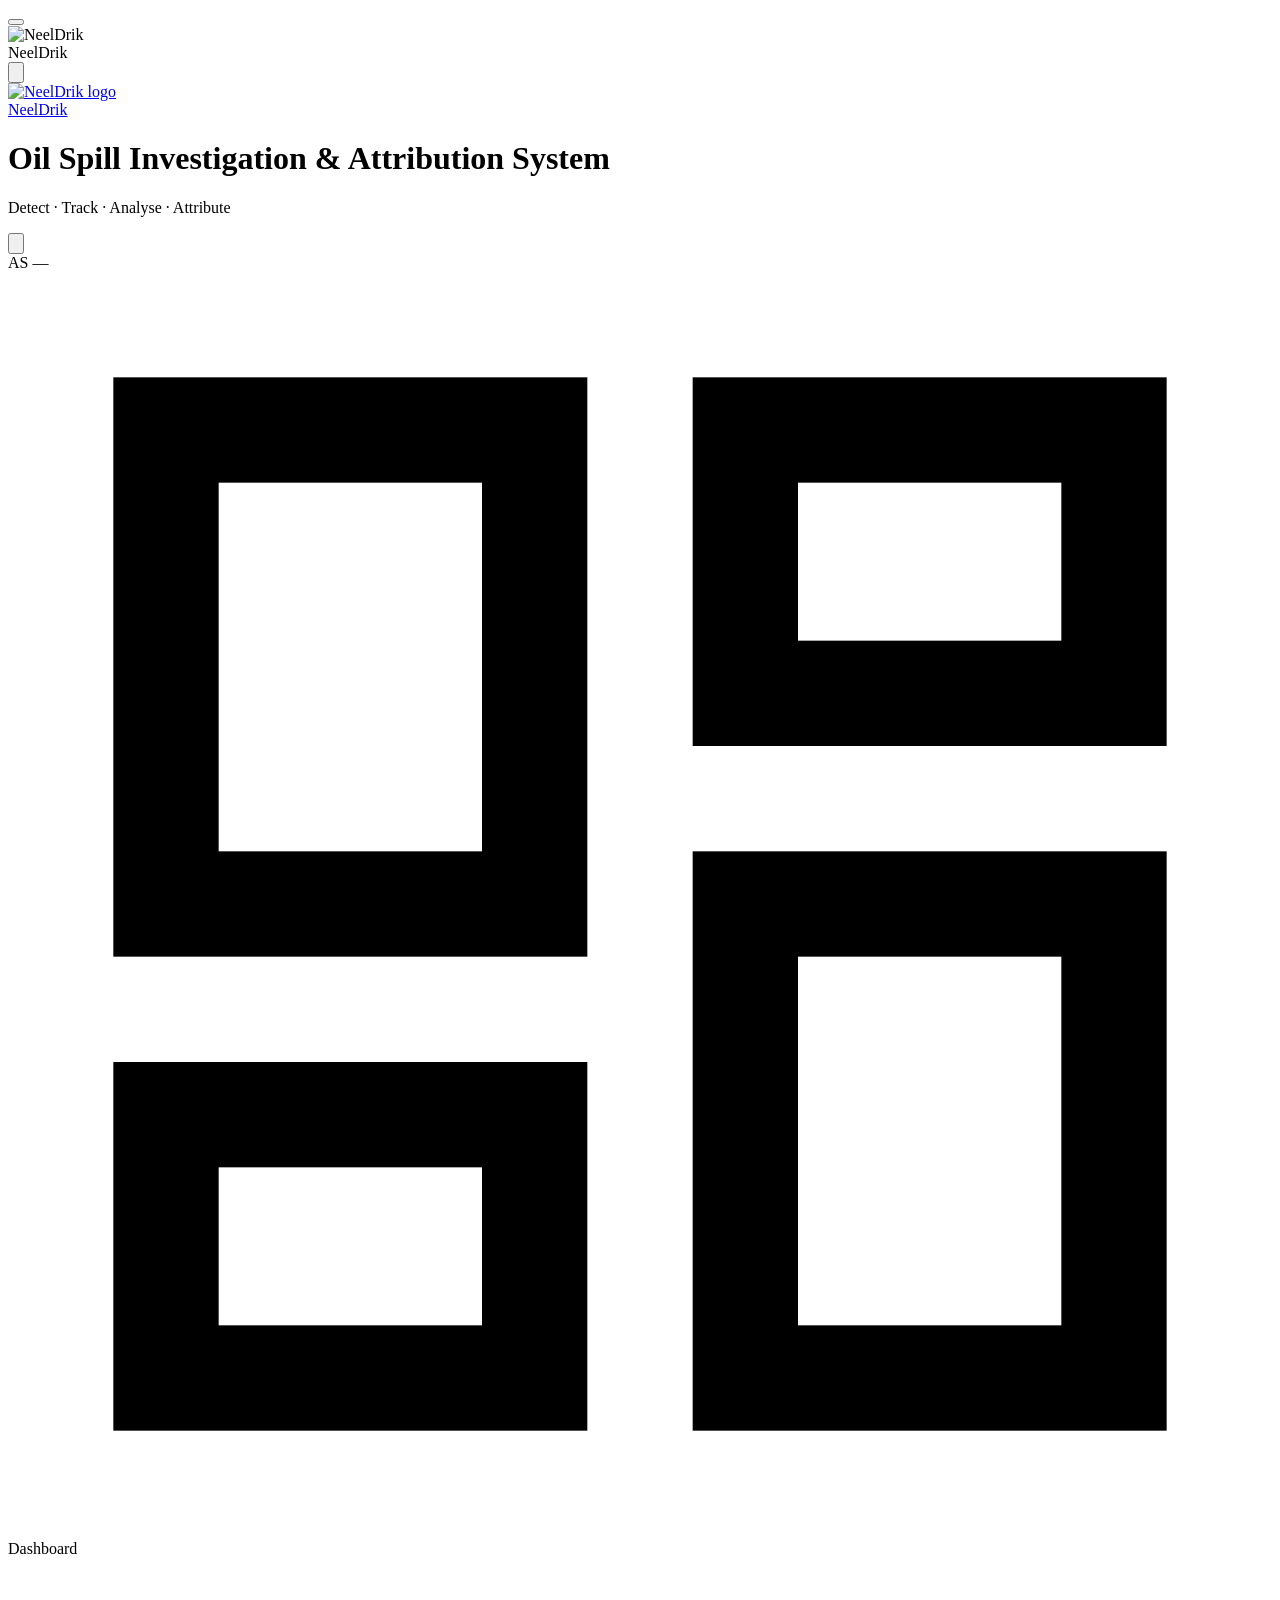
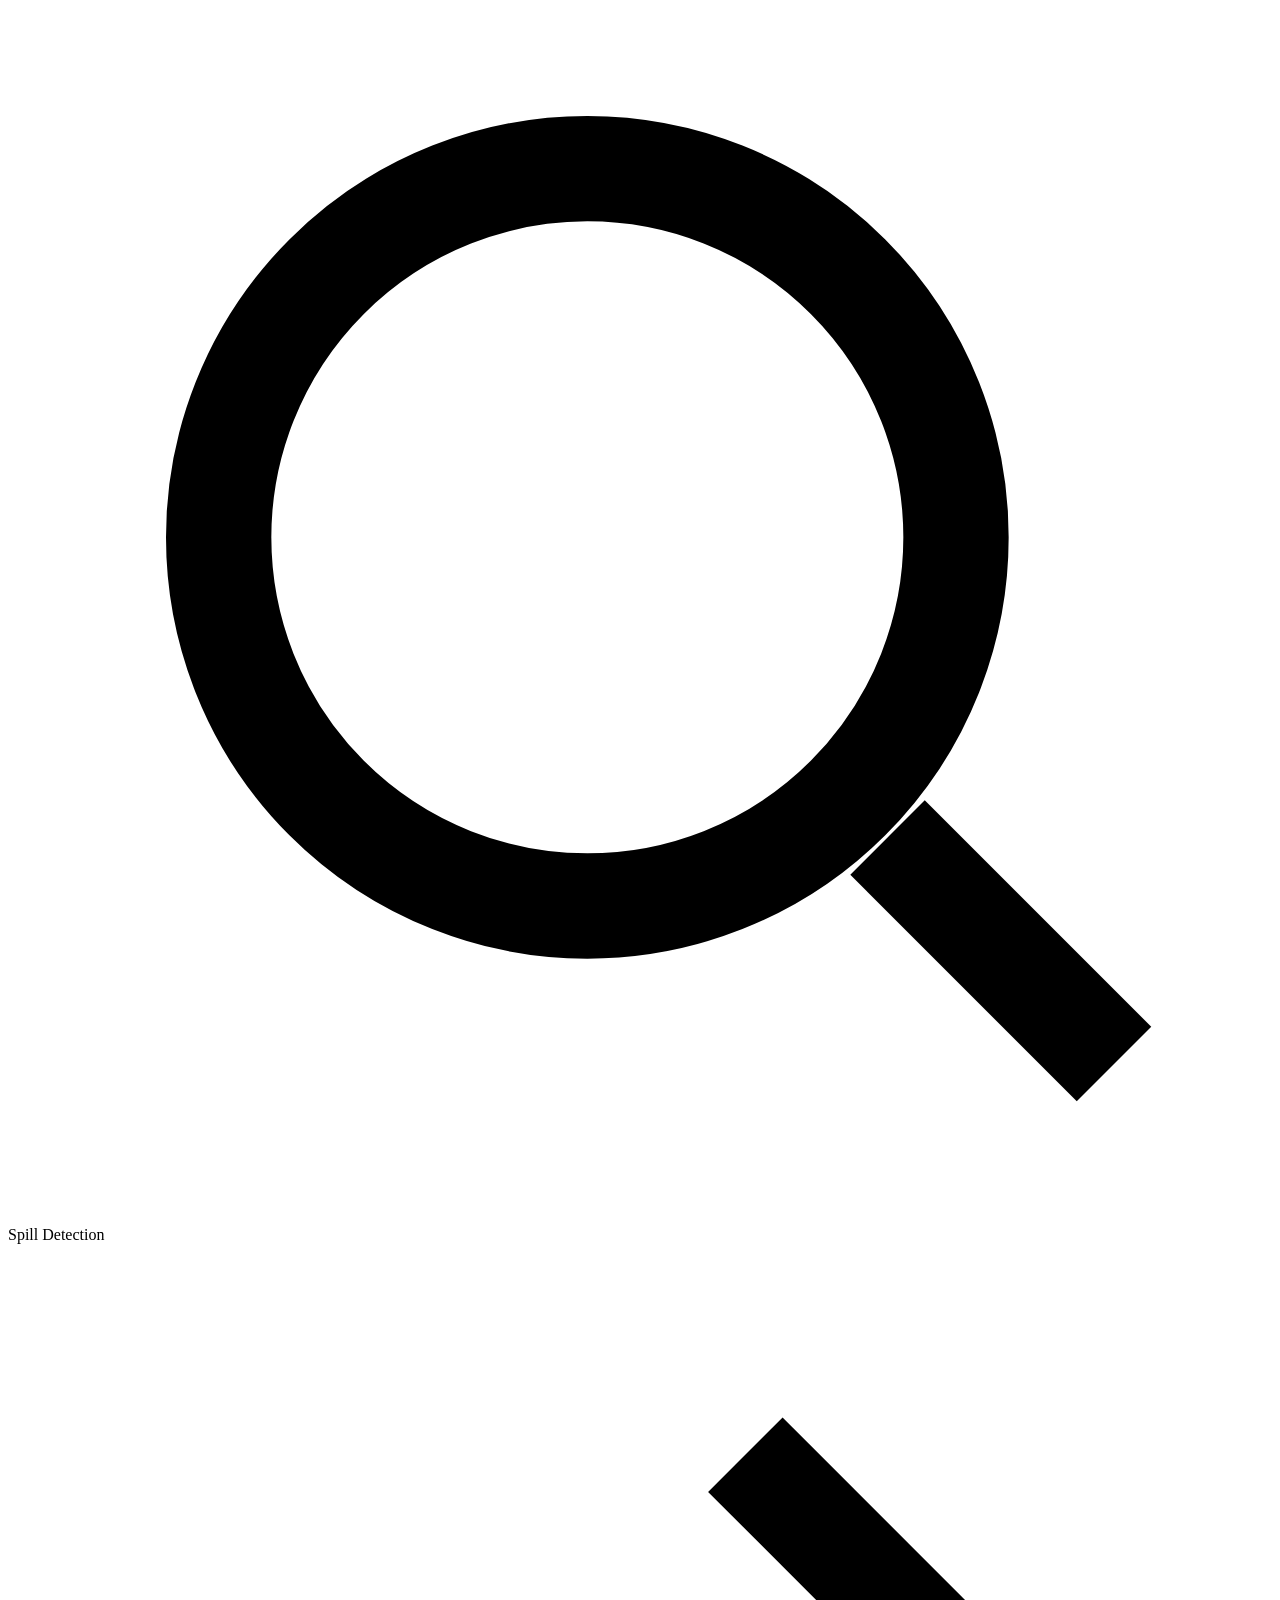
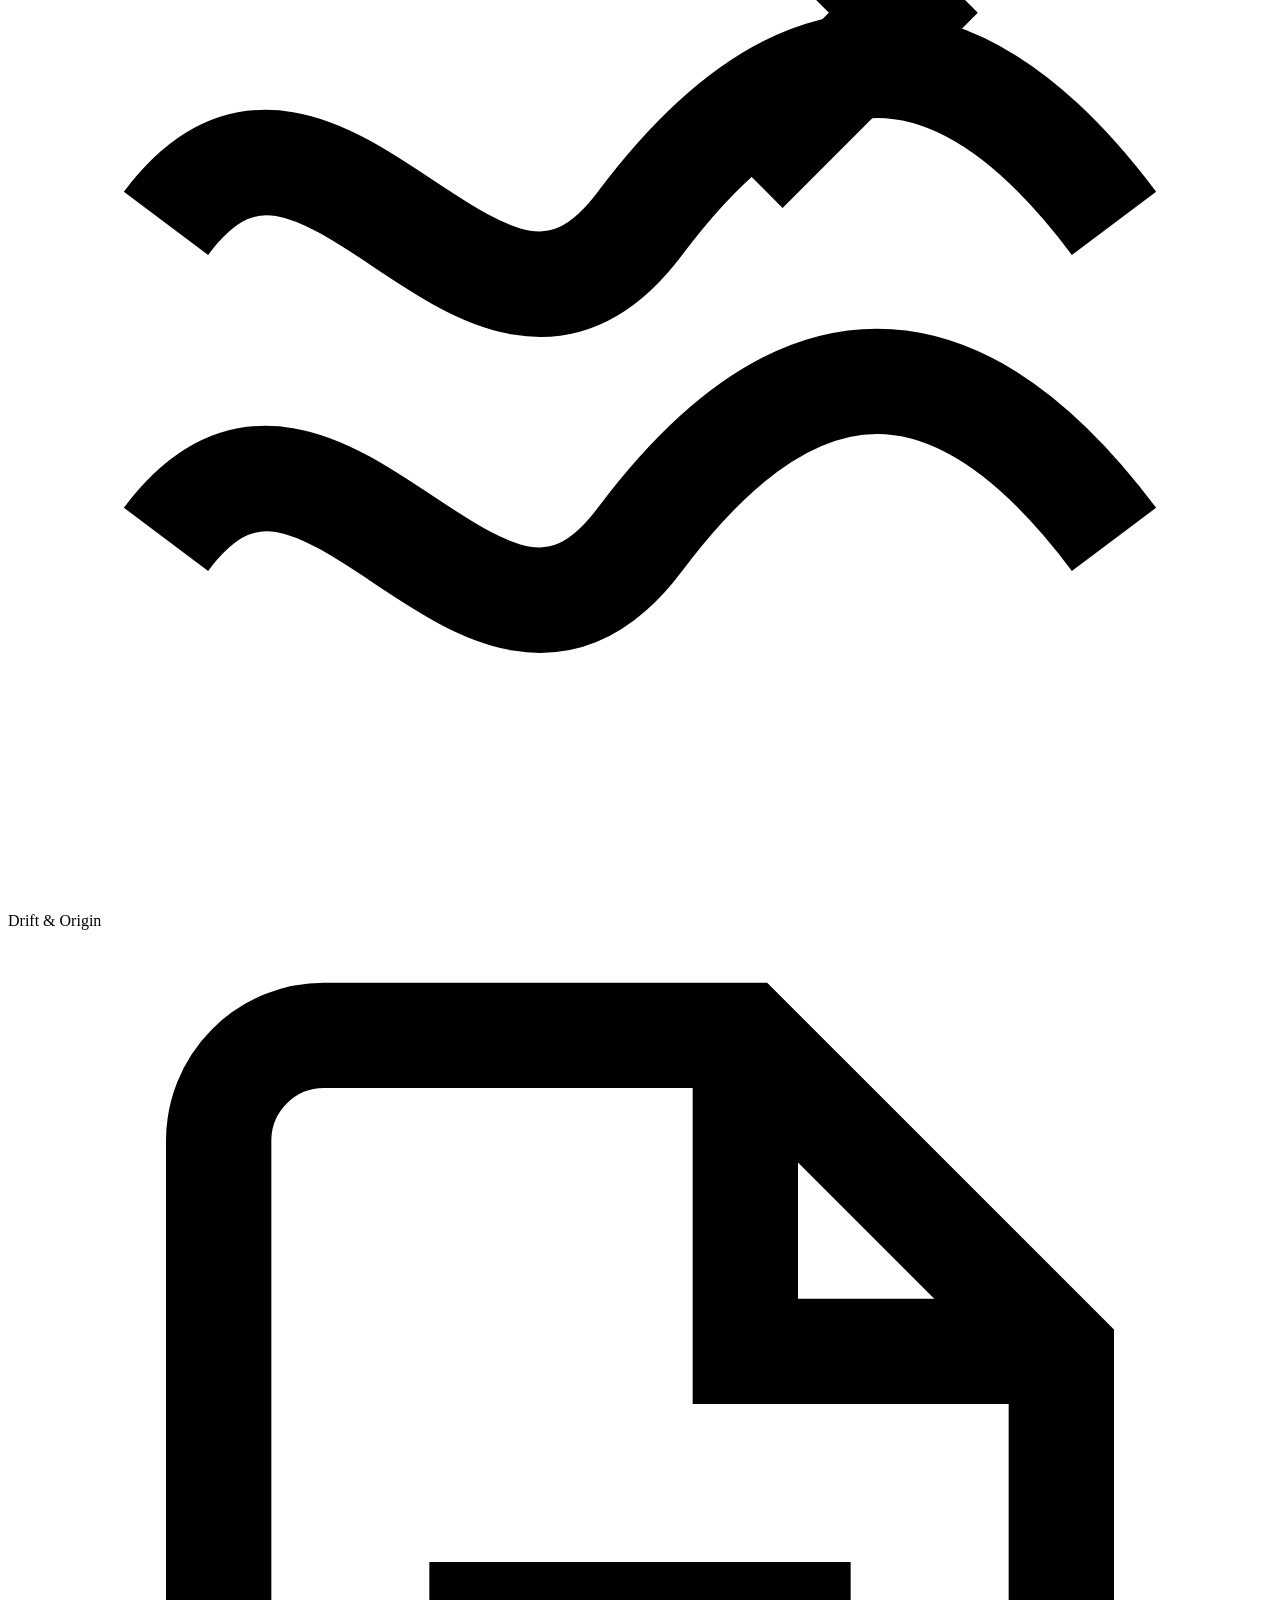
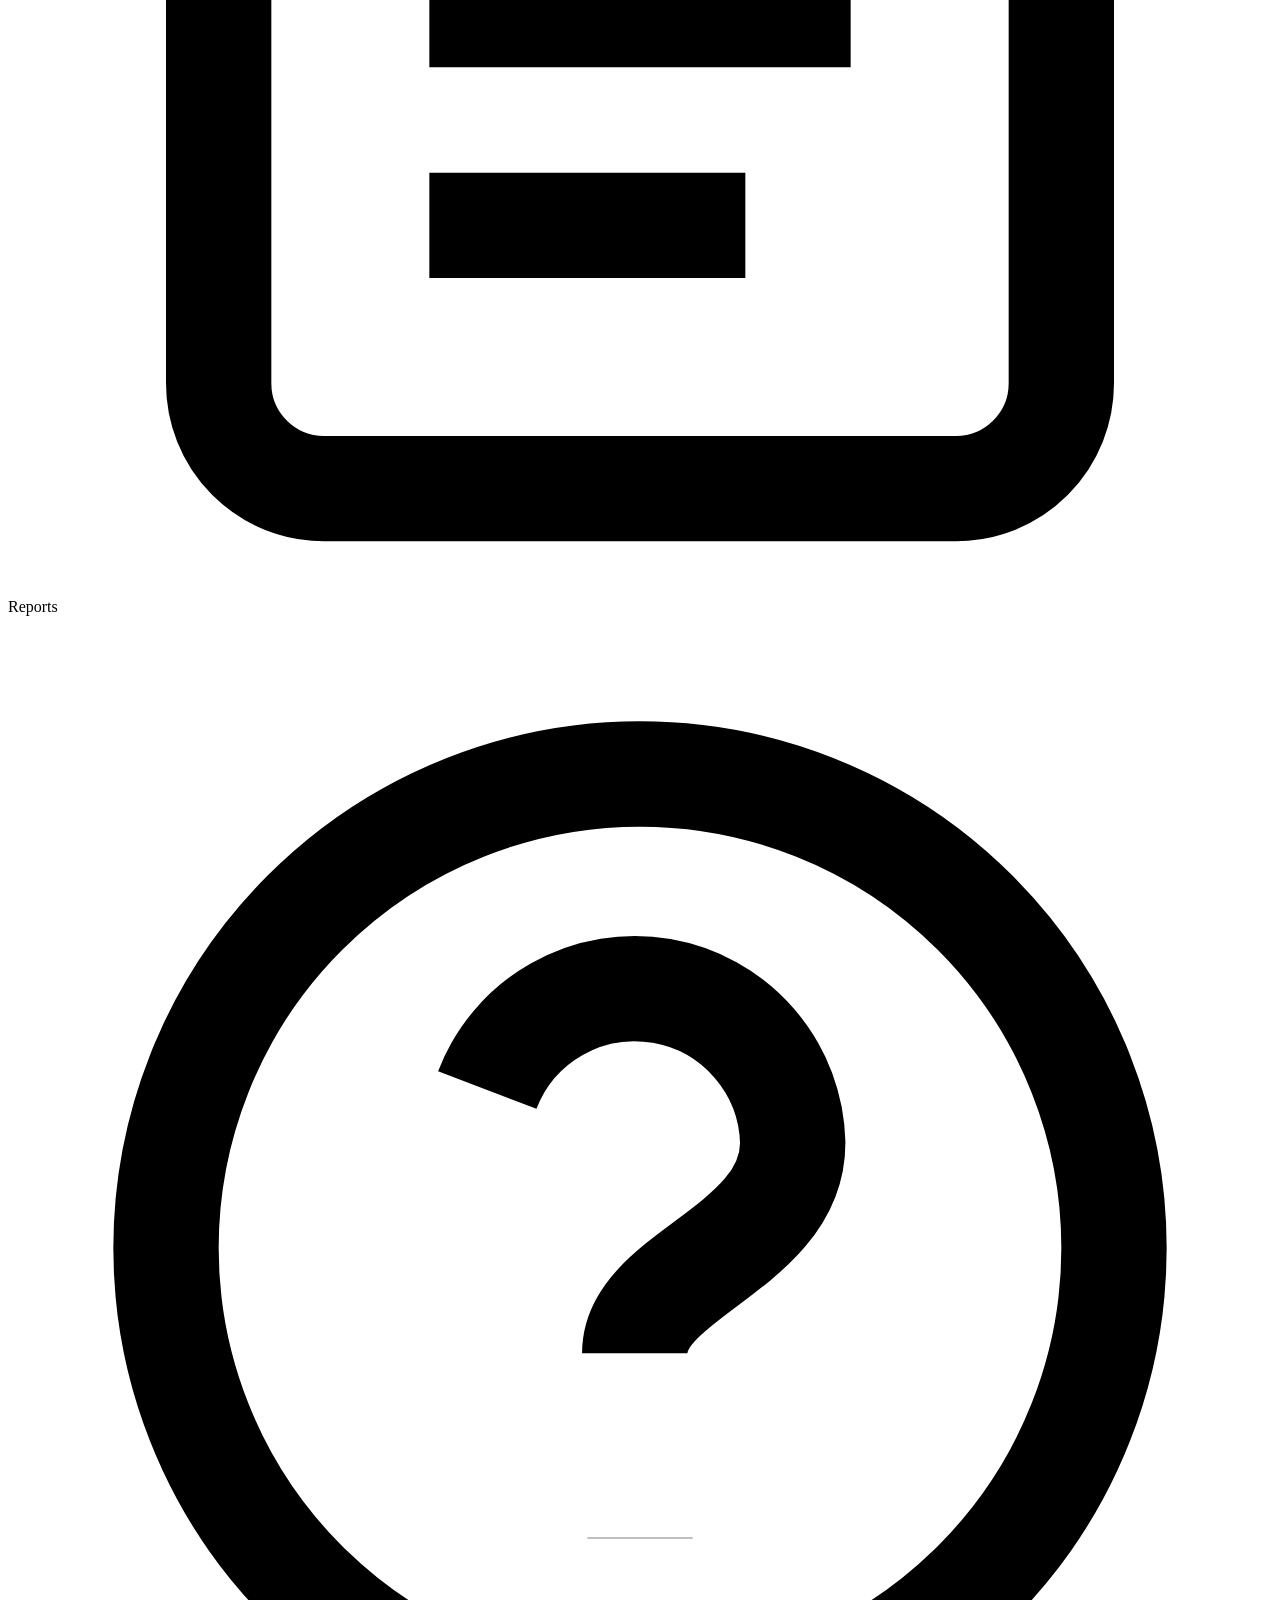
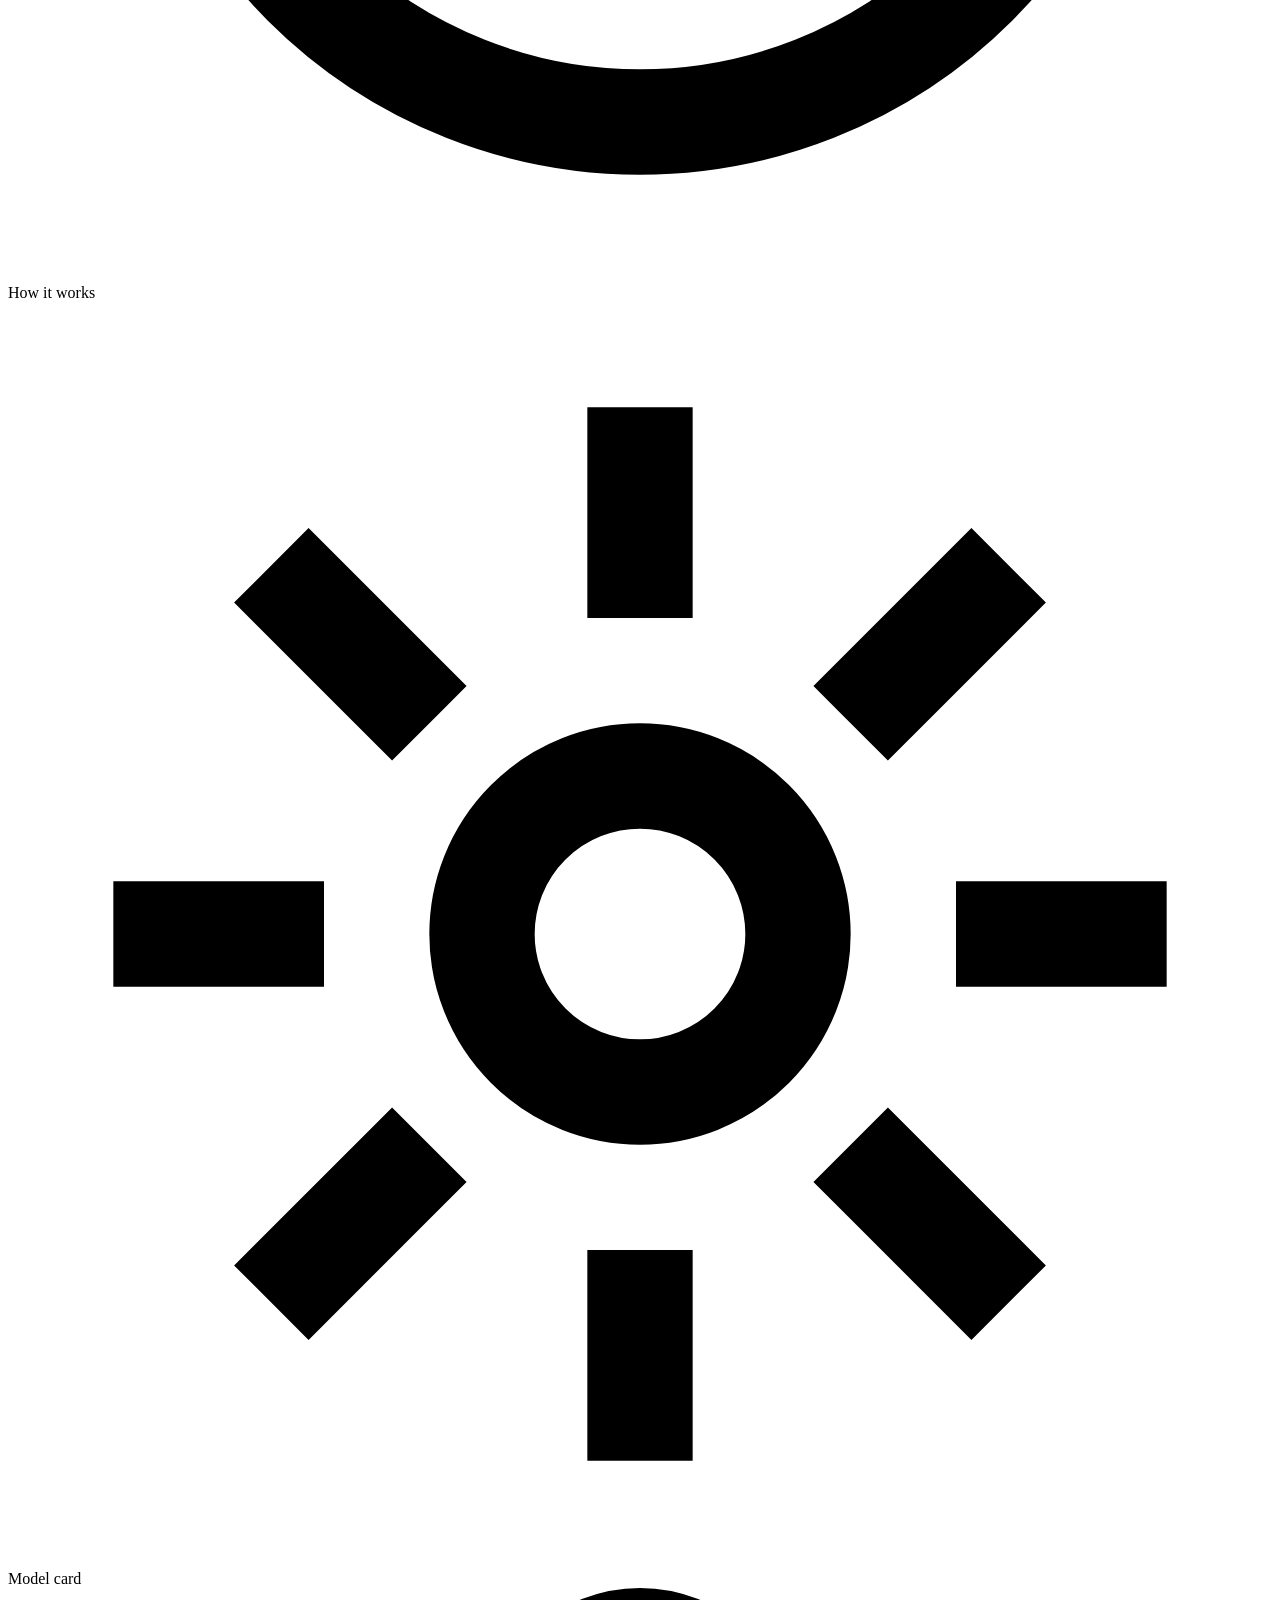
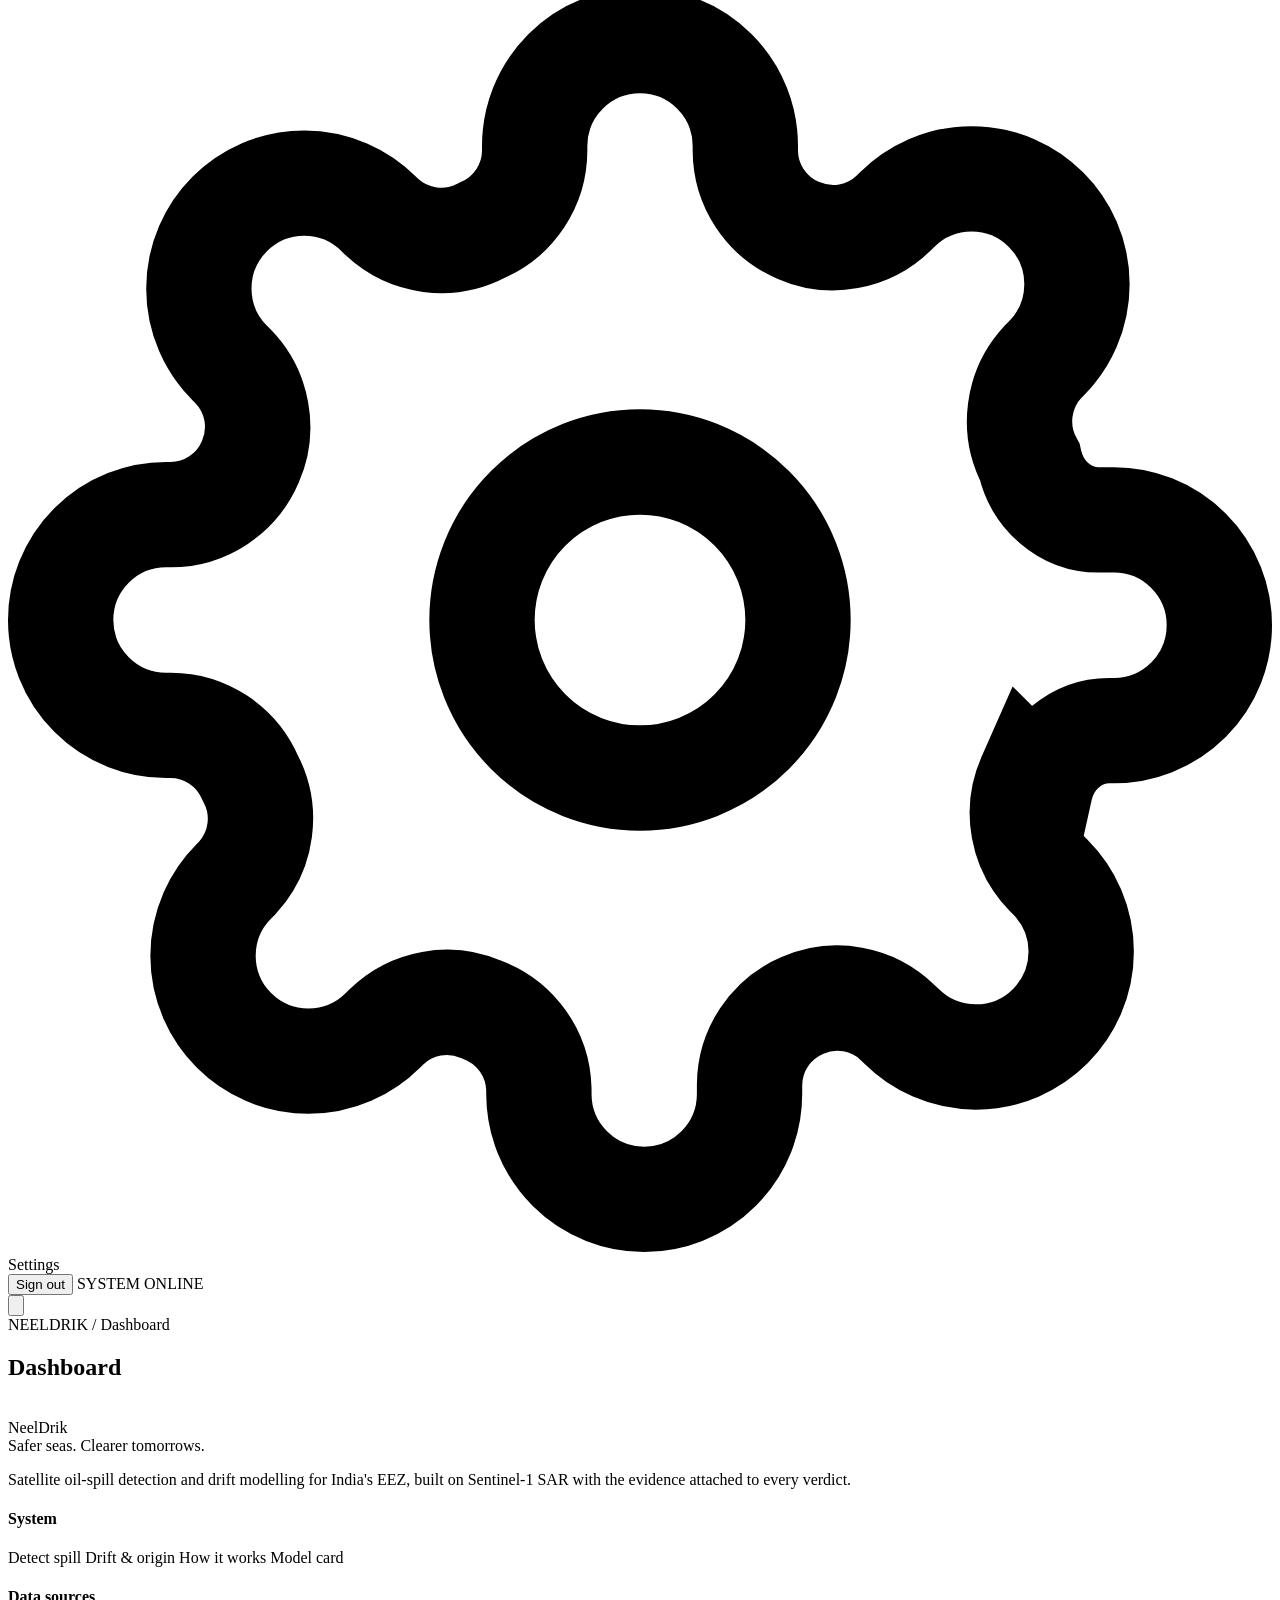
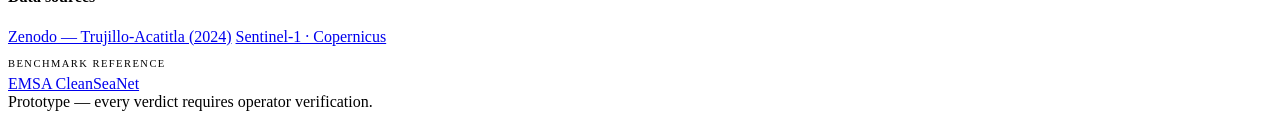
==== commit 84ecbc9e: "Give the header its own strip, lead with the oil scenes, darken the light theme The sidebar is fixed" ====
--- a/frontend/app.html
+++ b/frontend/app.html
@@ -19,7 +19,7 @@
 <link rel="preconnect" href="https://fonts.gstatic.com" crossorigin>
 <link href="https://fonts.googleapis.com/css2?family=Plus+Jakarta+Sans:wght@400;500;600;700;800&family=JetBrains+Mono:wght@400;500&display=swap" rel="stylesheet">
 <link rel="stylesheet" href="https://unpkg.com/leaflet@1.9.4/dist/leaflet.css">
-<link rel="stylesheet" href="/static/css/app.css?v=202609212050">
+<link rel="stylesheet" href="/static/css/app.css?v=202609212240">
 </head>
 <body>
 
@@ -144,7 +144,6 @@
         </div>
       </div>
       <div class="foot-bar">
-        <span>© 2026 Team HackSmiths · NeelDrik</span>
         <span class="dimmer">Prototype — every verdict requires operator verification.</span>
       </div>
     </footer>
@@ -153,9 +152,9 @@
 </div>
 
 <script src="https://unpkg.com/leaflet@1.9.4/dist/leaflet.js"></script>
-<script src="/static/js/api.js?v=202609212050"></script>
-<script src="/static/js/ops.js?v=202609212050"></script>
-<script src="/static/js/app.js?v=202609212050"></script>
+<script src="/static/js/api.js?v=202609212240"></script>
+<script src="/static/js/ops.js?v=202609212240"></script>
+<script src="/static/js/app.js?v=202609212240"></script>
 <script>
 /* Off-canvas drawer + footer routing. Kept out of app.js so the view layer
    stays the single owner of rendering. */
@@ -183,6 +182,17 @@
 
   /* Desktop: collapse the sidebar out of the way. Remembered between visits,
      because someone who wants the extra width wants it every time. */
+  /* The rail is fixed on desktop, so it needs to know where the header ends.
+     Measured rather than hard-coded: the header grows when the title wraps. */
+  var head = document.querySelector('.apphead');
+  function headHeight() {
+    var h = head ? Math.round(head.getBoundingClientRect().height) : 67;
+    document.documentElement.style.setProperty('--head', h + 'px');
+  }
+  headHeight();
+  addEventListener('resize', headHeight);
+  addEventListener('load', headHeight);
+
   var railBtn = document.getElementById('railtoggle');
   function setCollapsed(on) {
     document.body.classList.toggle('rail-collapsed', on);
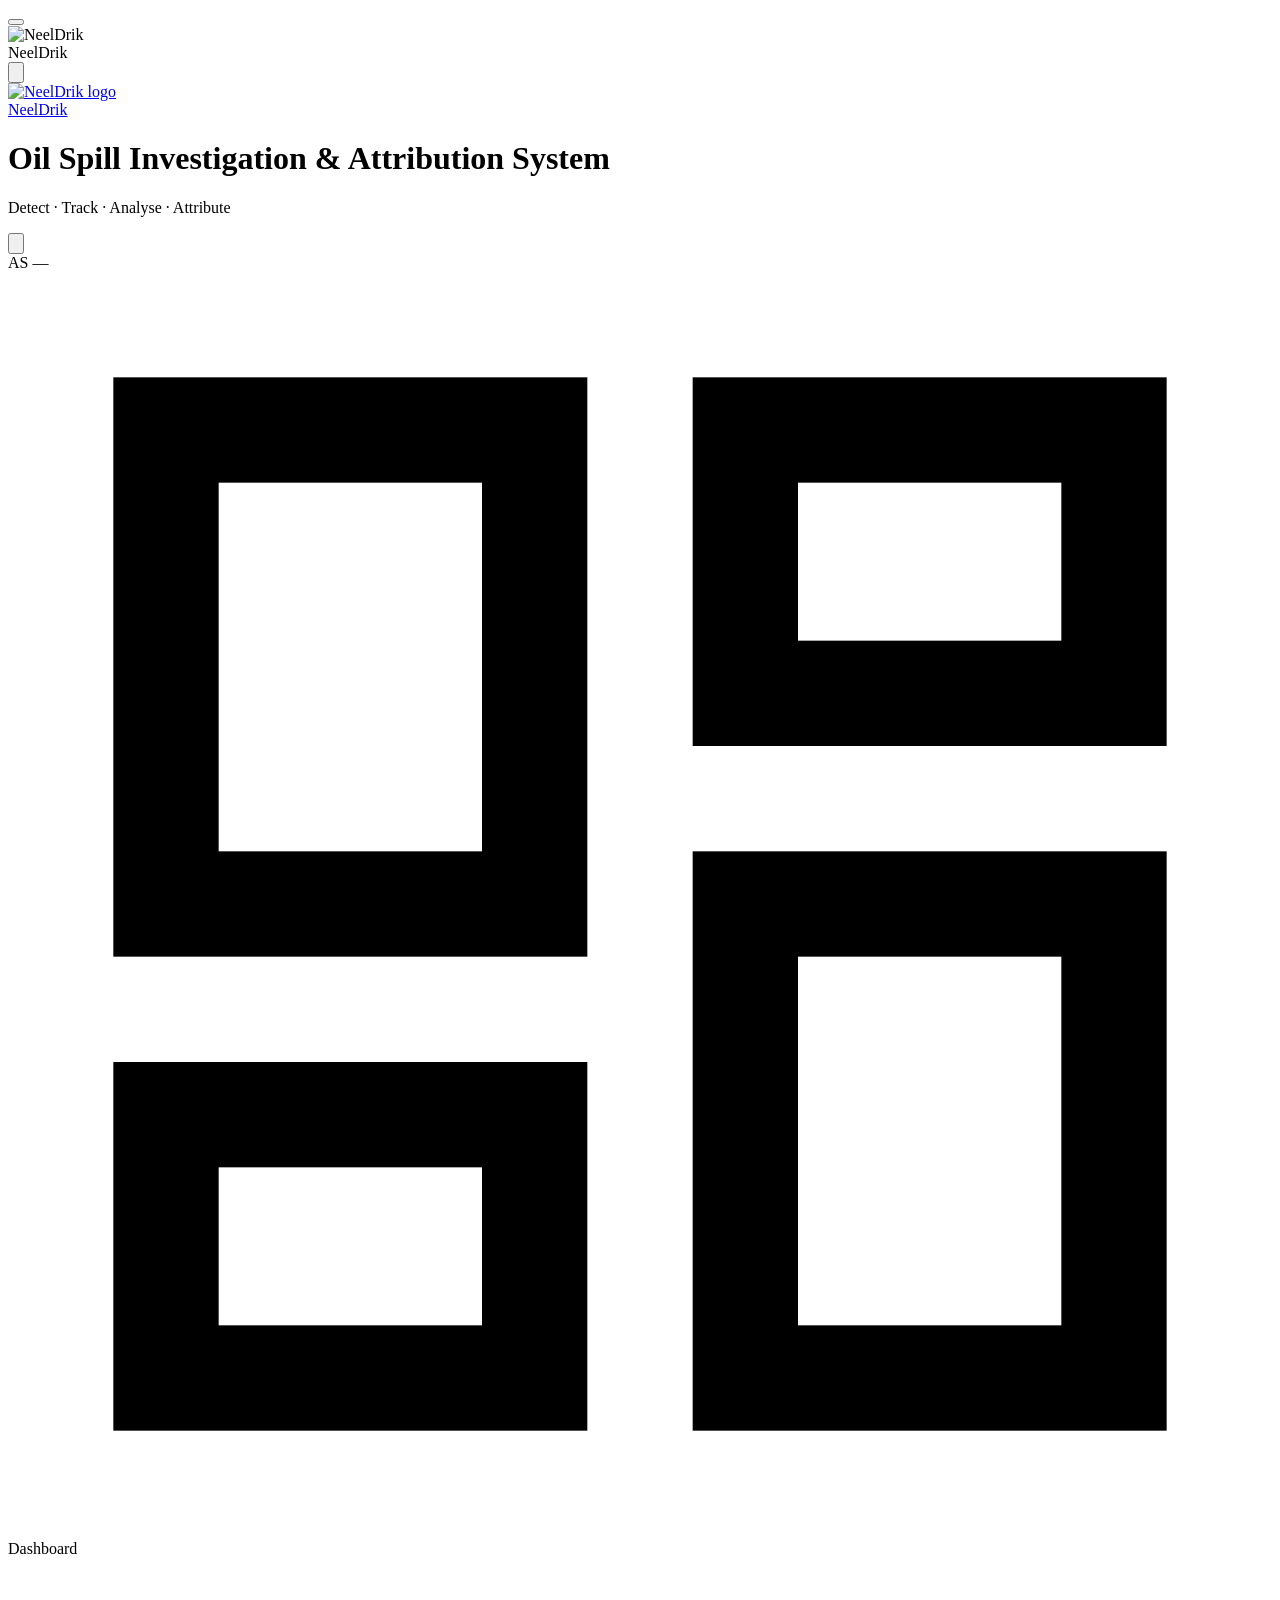
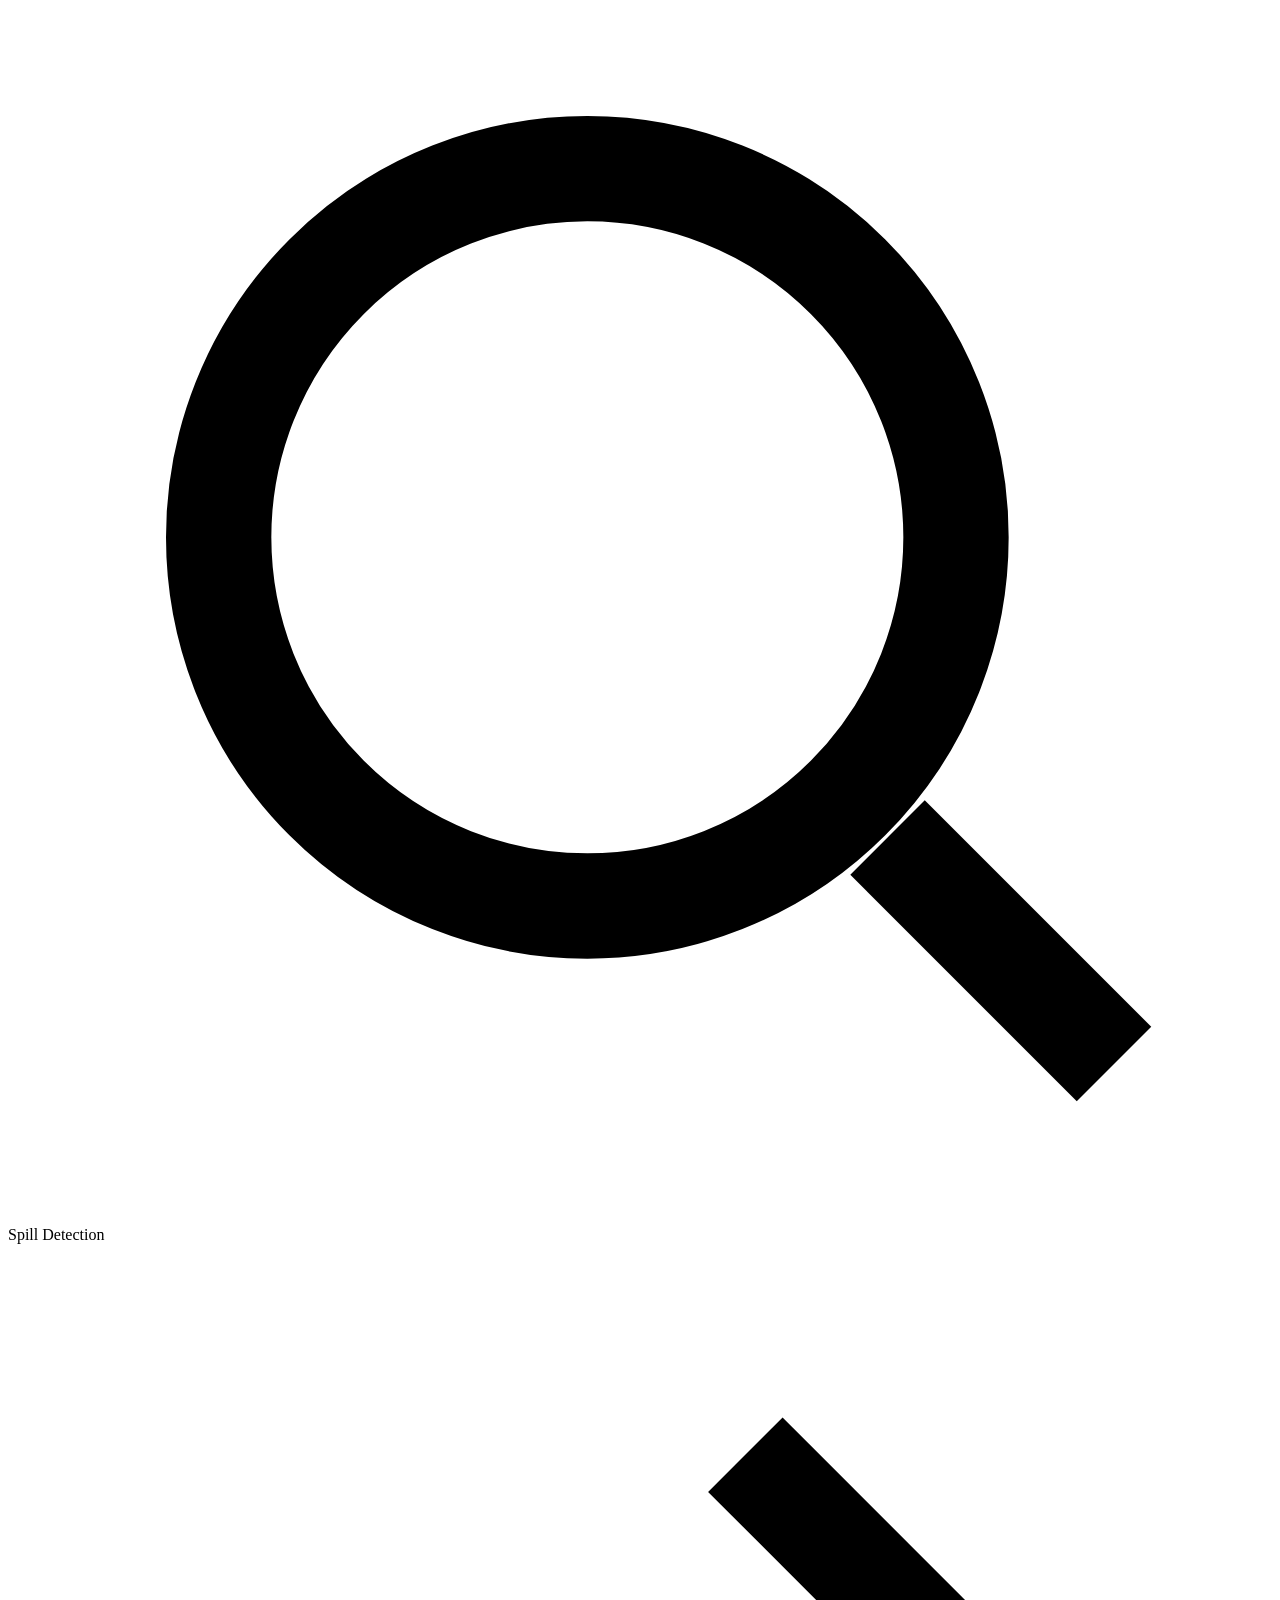
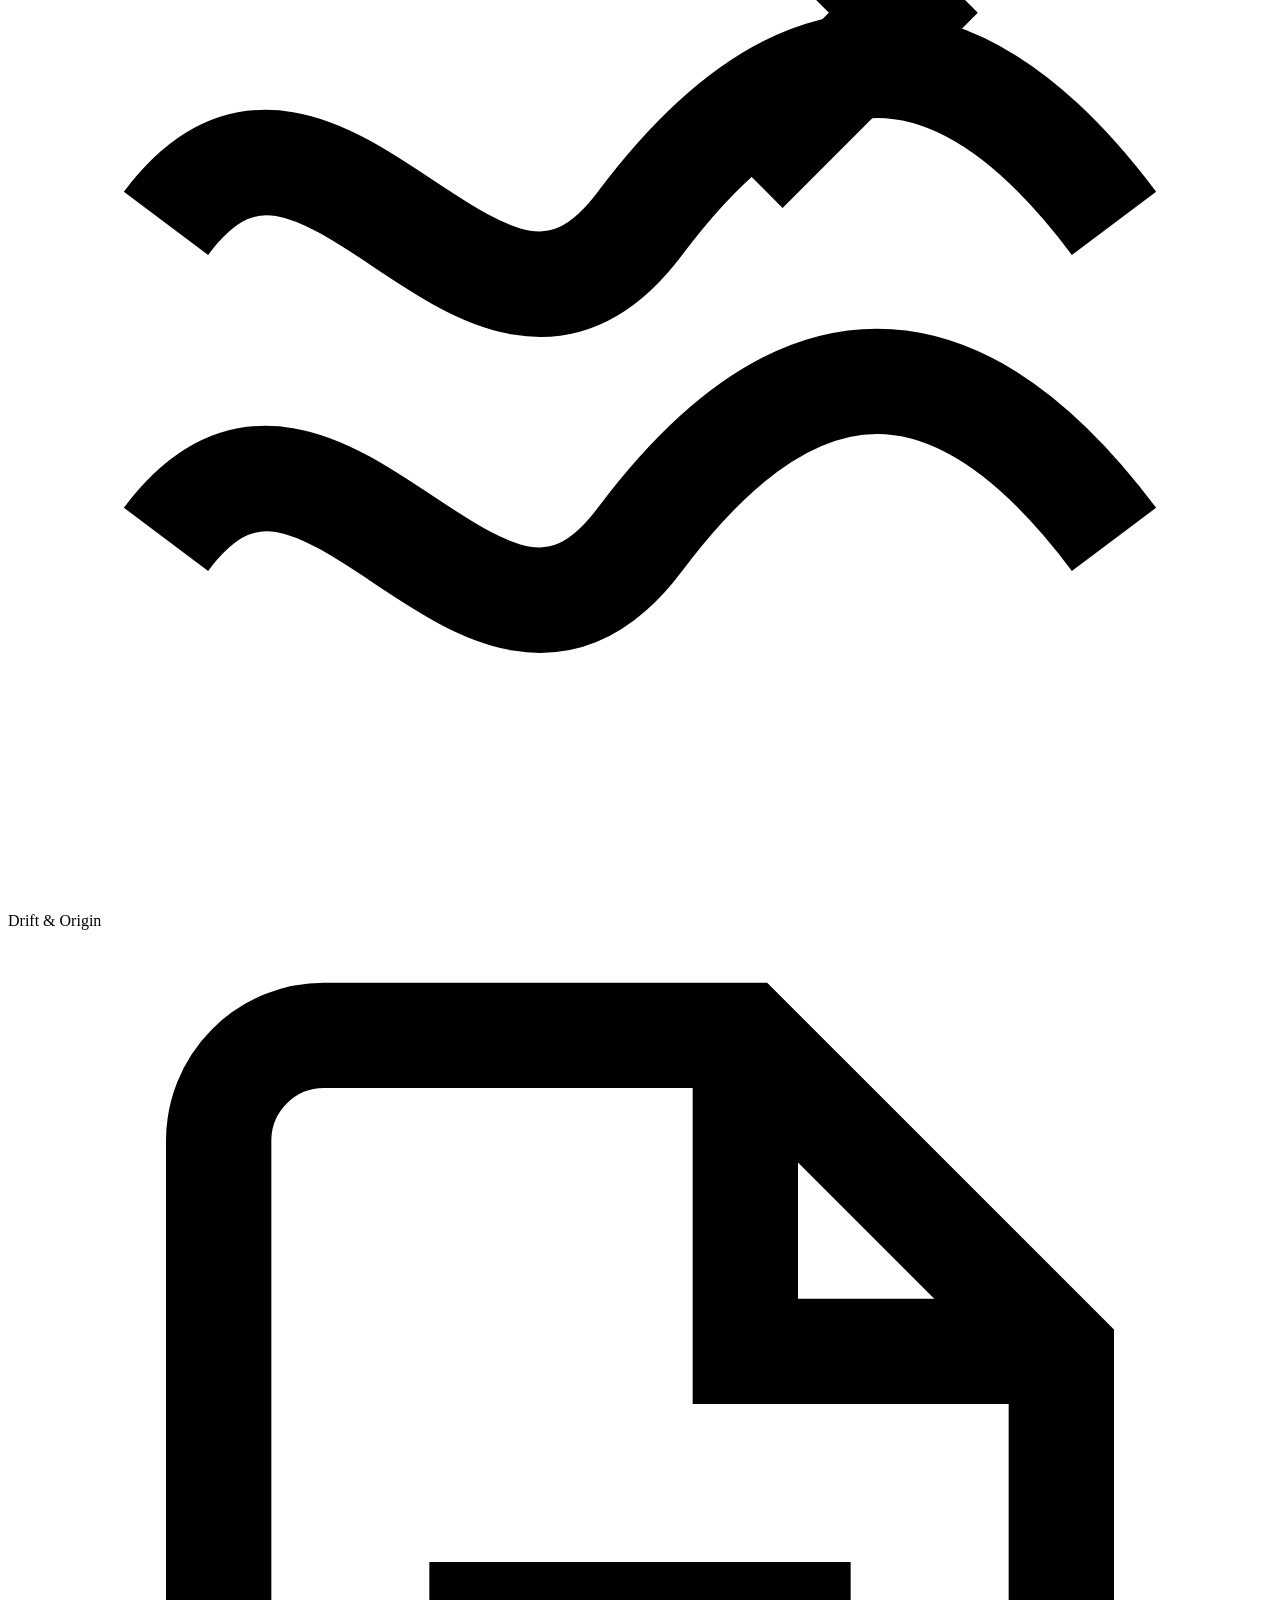
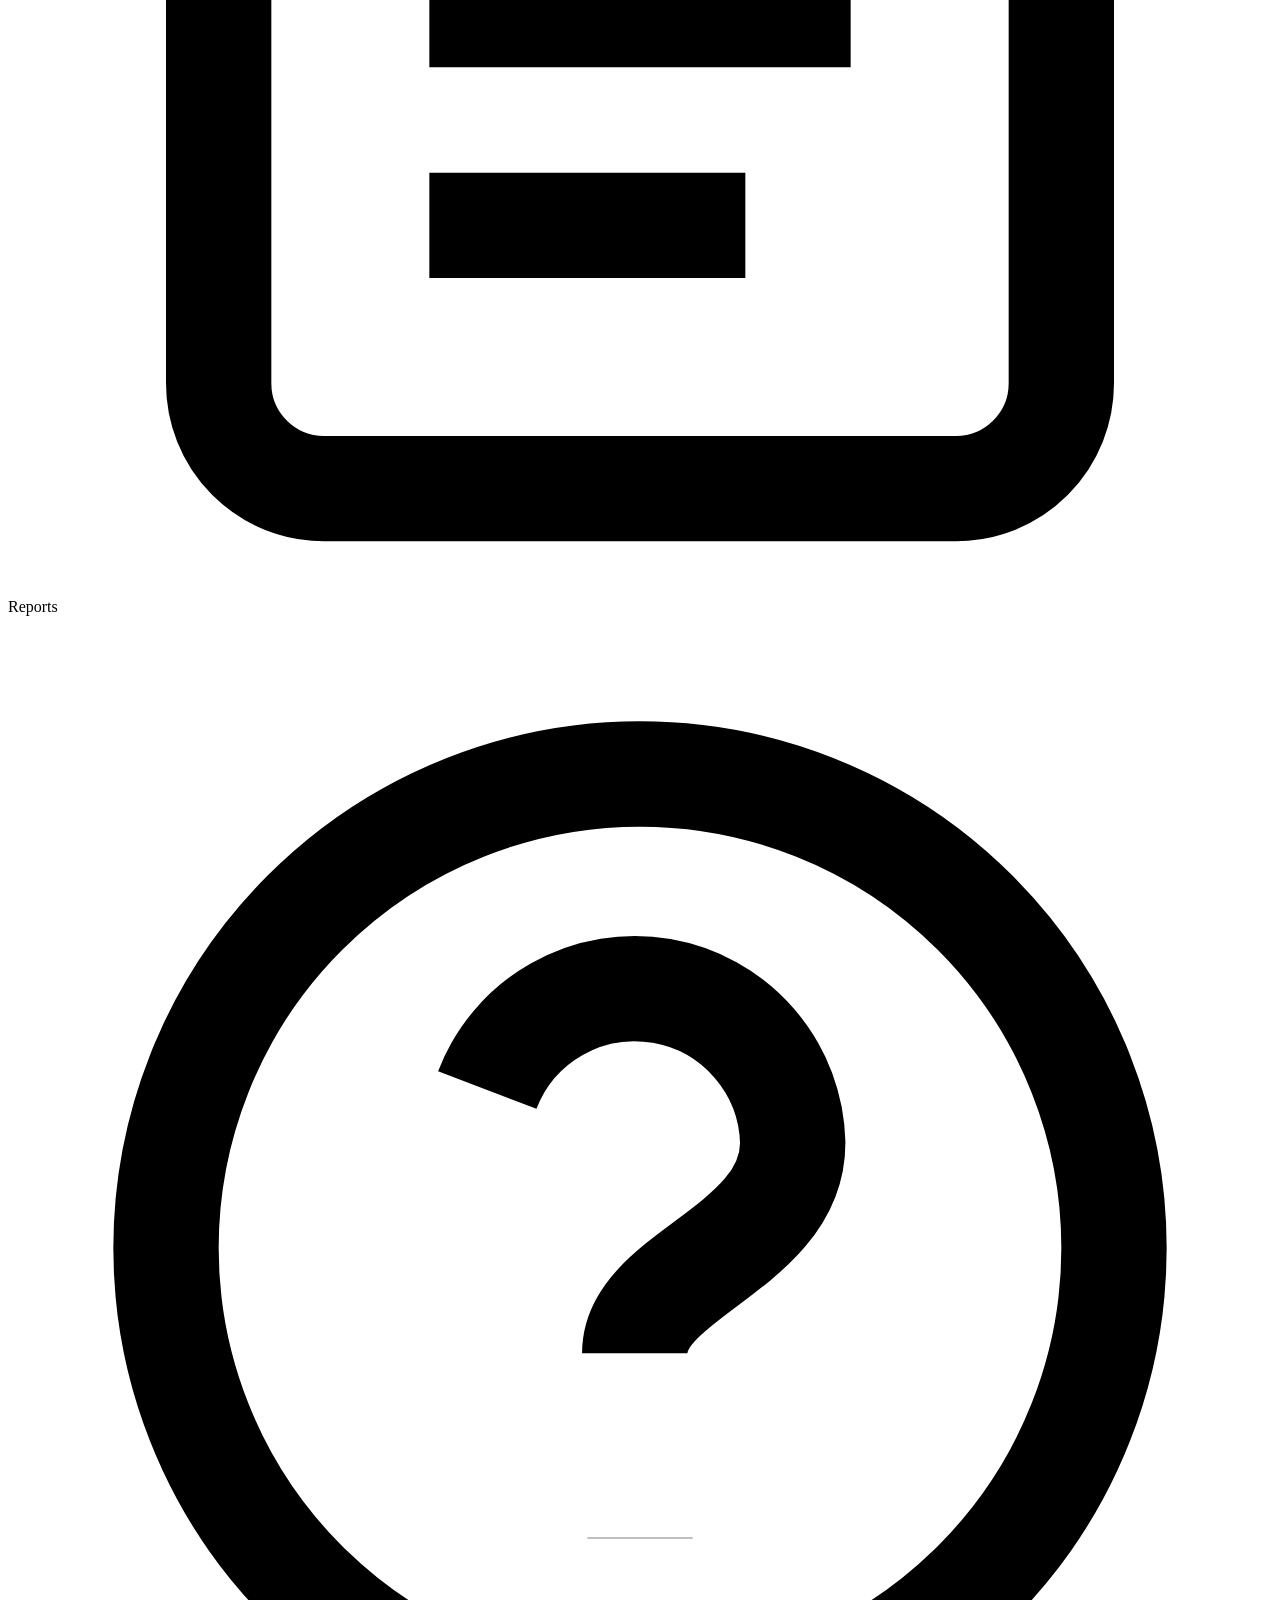
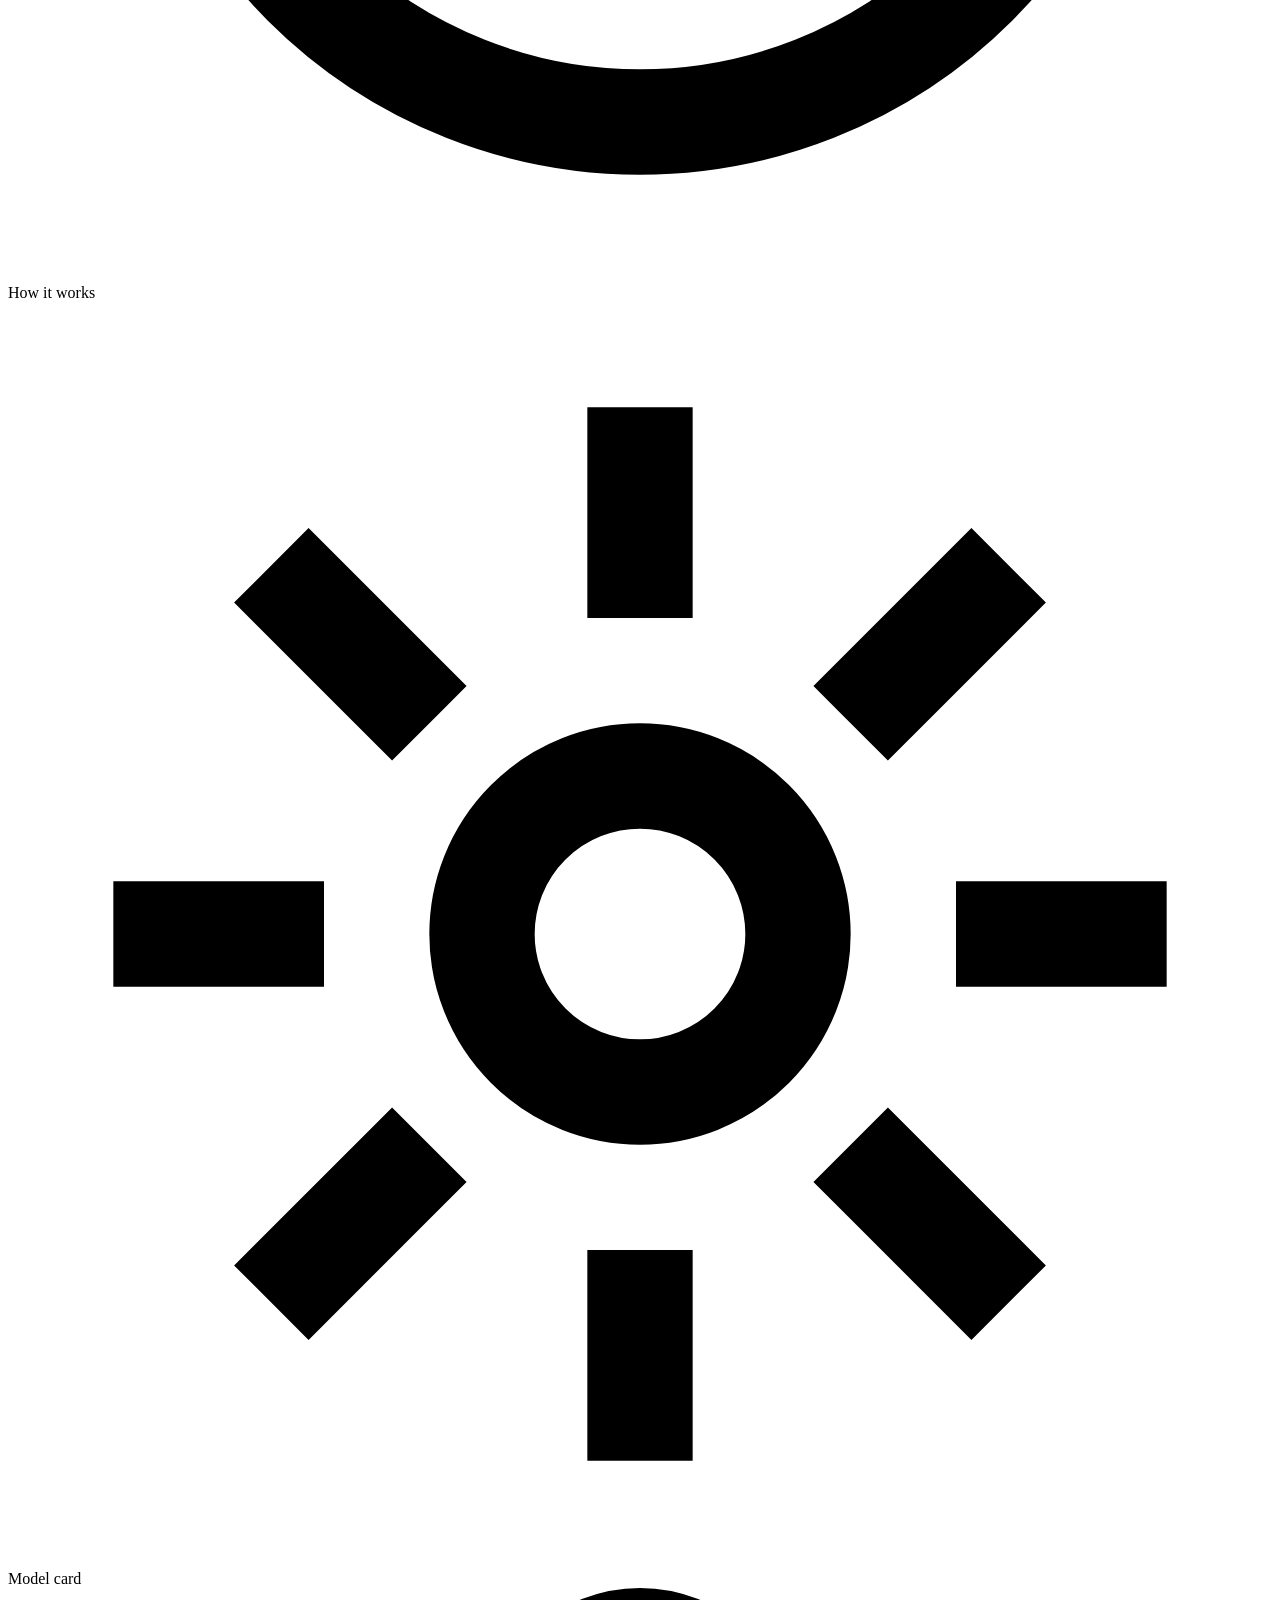
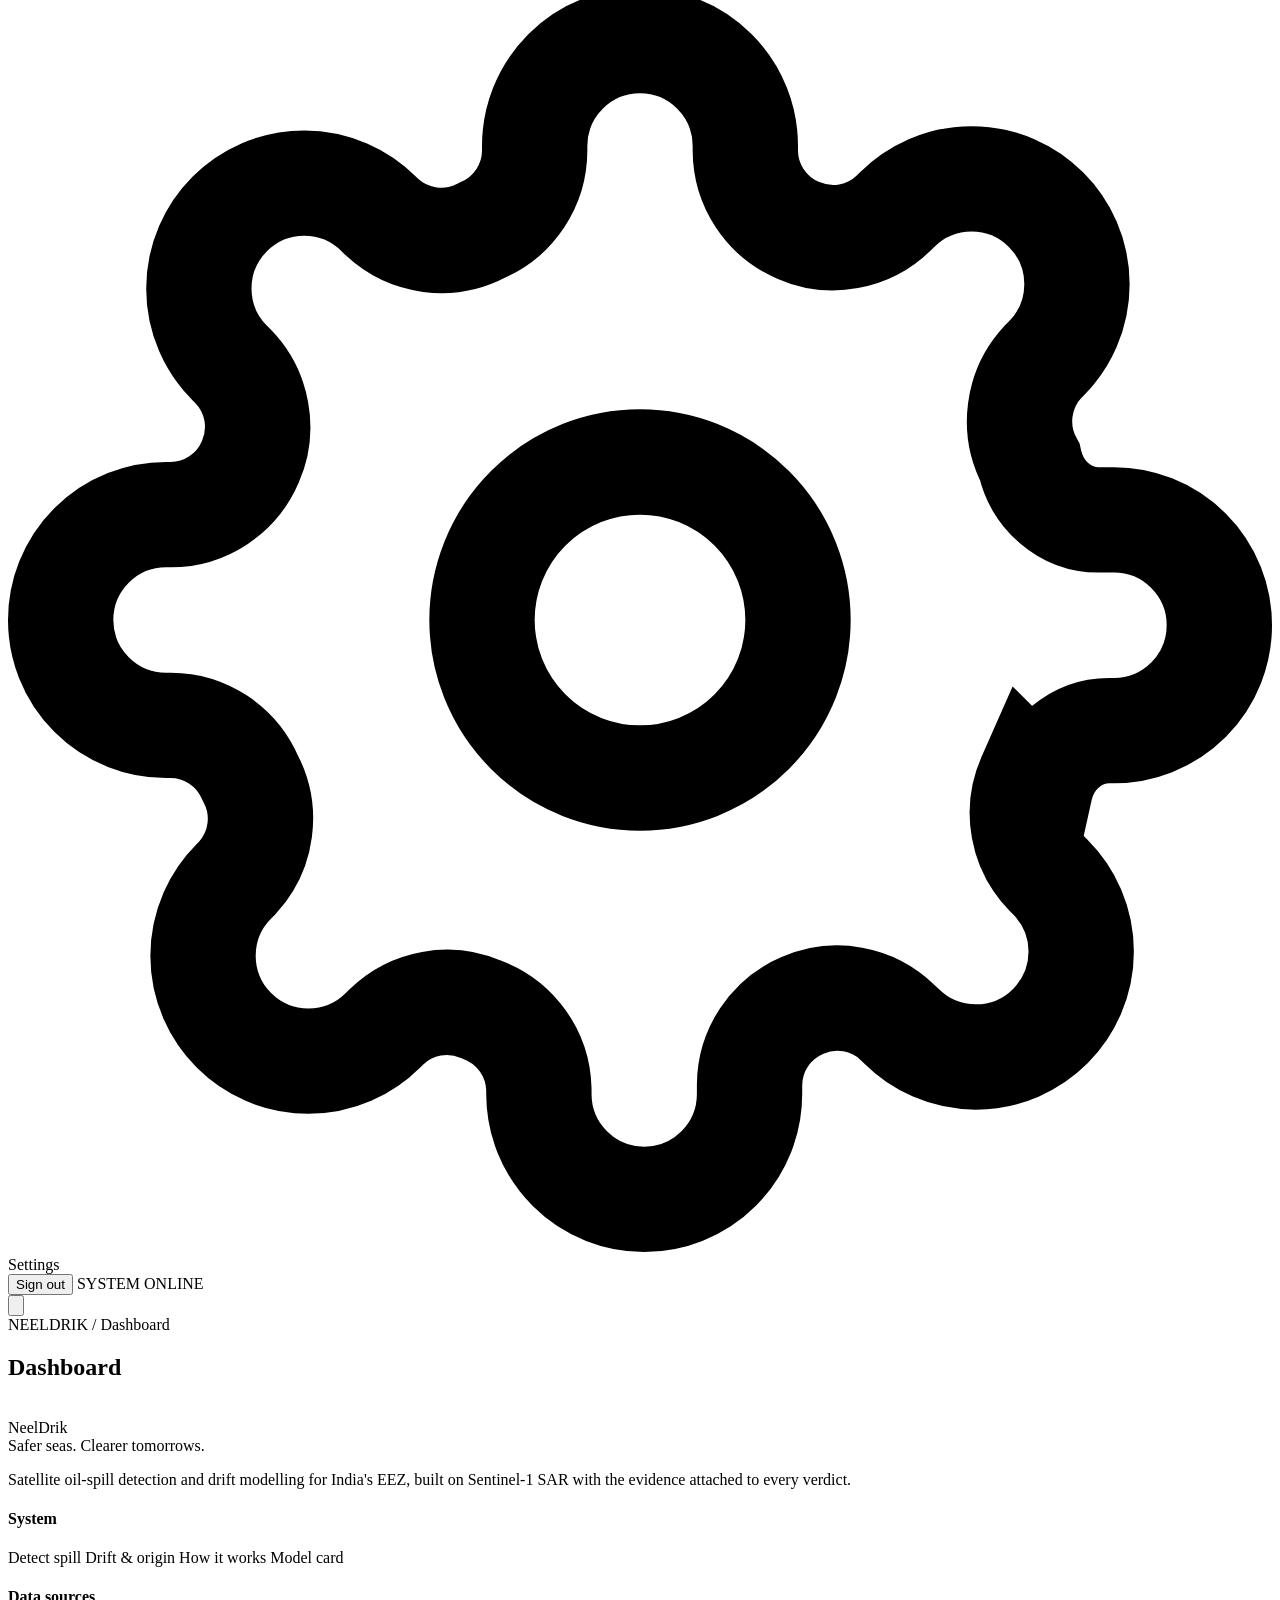
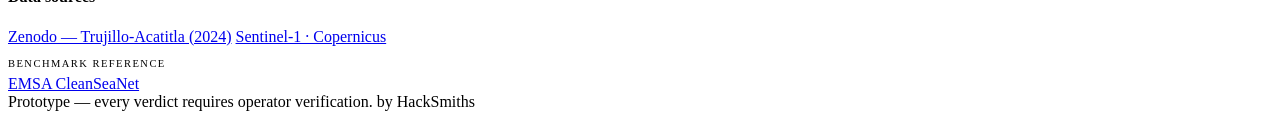
==== commit f9d423db: "Put the action with the scene, and the two doors beside the two views The detect page read top to bo" ====
--- a/frontend/app.html
+++ b/frontend/app.html
@@ -19,7 +19,7 @@
 <link rel="preconnect" href="https://fonts.gstatic.com" crossorigin>
 <link href="https://fonts.googleapis.com/css2?family=Plus+Jakarta+Sans:wght@400;500;600;700;800&family=JetBrains+Mono:wght@400;500&display=swap" rel="stylesheet">
 <link rel="stylesheet" href="https://unpkg.com/leaflet@1.9.4/dist/leaflet.css">
-<link rel="stylesheet" href="/static/css/app.css?v=202609212240">
+<link rel="stylesheet" href="/static/css/app.css?v=202609212330">
 </head>
 <body>
 
@@ -145,6 +145,7 @@
       </div>
       <div class="foot-bar">
         <span class="dimmer">Prototype — every verdict requires operator verification.</span>
+        <span class="dimmer byline">by HackSmiths</span>
       </div>
     </footer>
   </main>
@@ -152,9 +153,9 @@
 </div>
 
 <script src="https://unpkg.com/leaflet@1.9.4/dist/leaflet.js"></script>
-<script src="/static/js/api.js?v=202609212240"></script>
-<script src="/static/js/ops.js?v=202609212240"></script>
-<script src="/static/js/app.js?v=202609212240"></script>
+<script src="/static/js/api.js?v=202609212330"></script>
+<script src="/static/js/ops.js?v=202609212330"></script>
+<script src="/static/js/app.js?v=202609212330"></script>
 <script>
 /* Off-canvas drawer + footer routing. Kept out of app.js so the view layer
    stays the single owner of rendering. */
